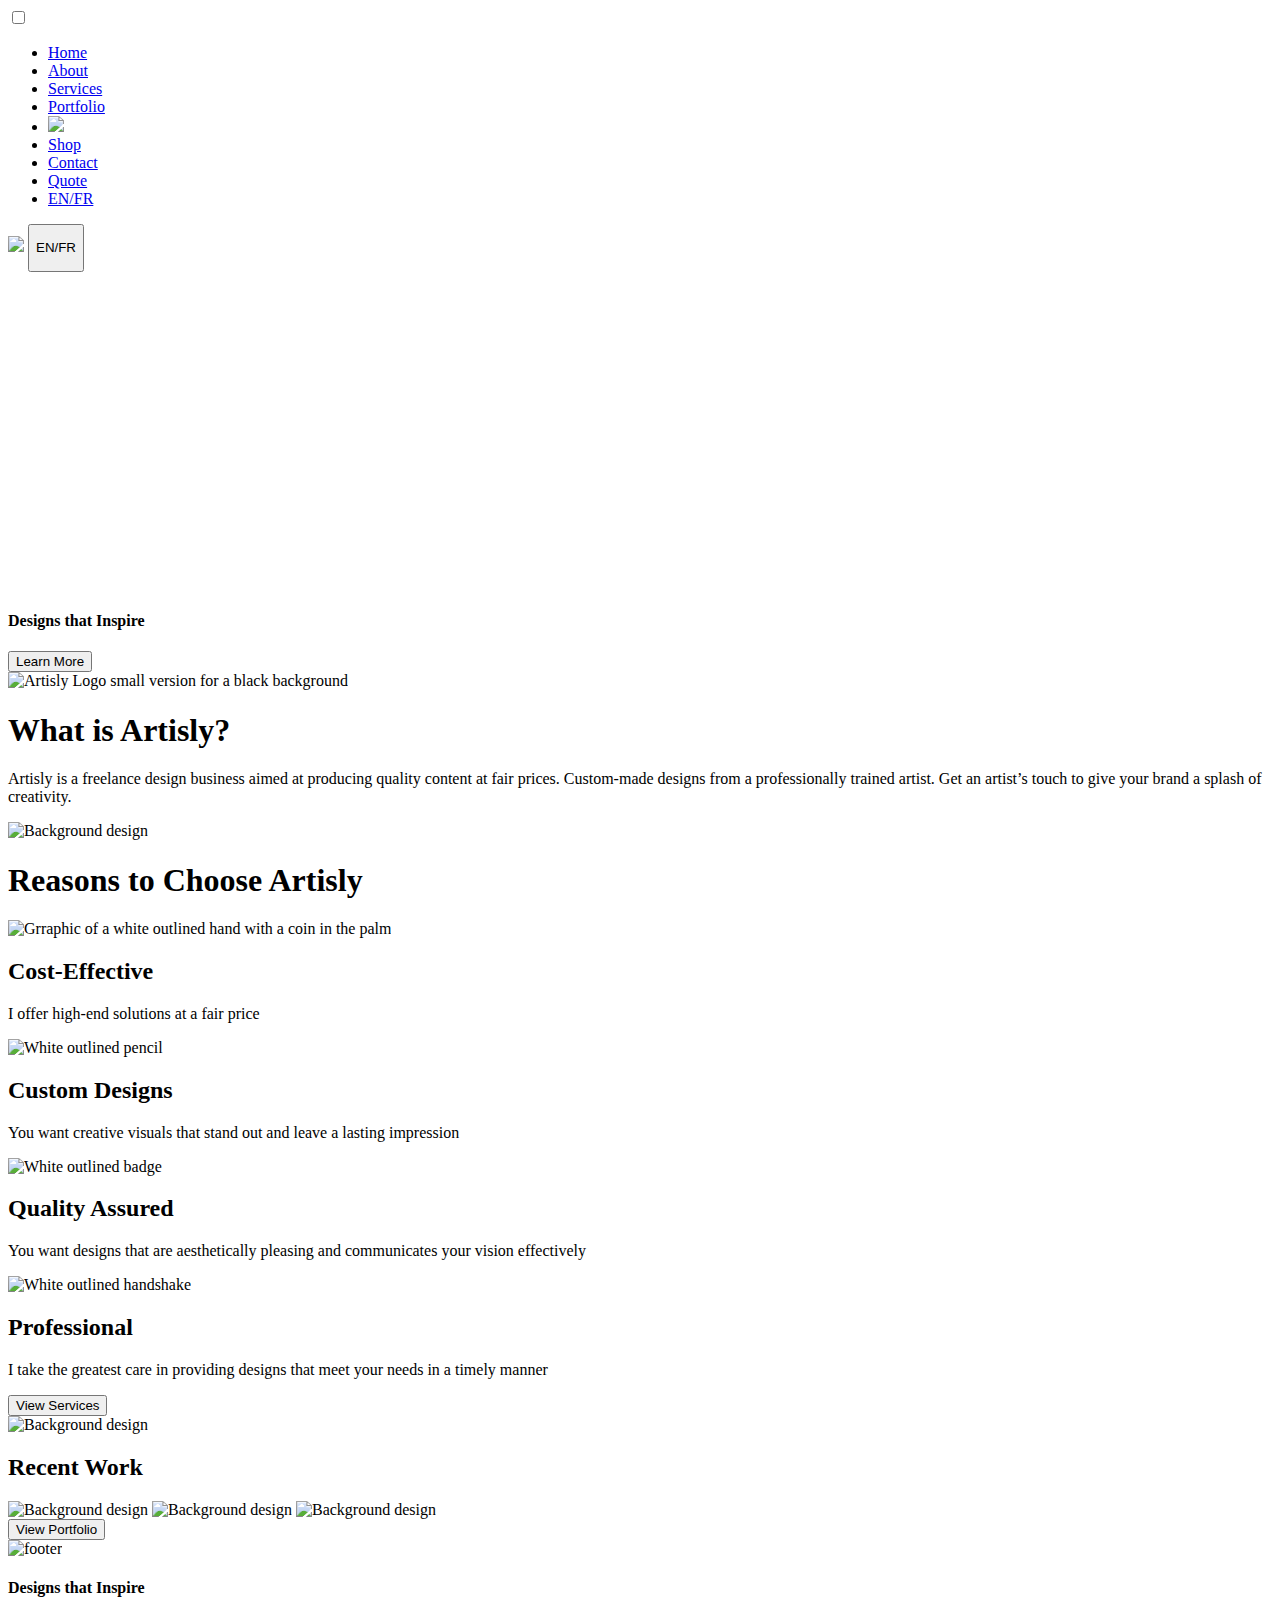
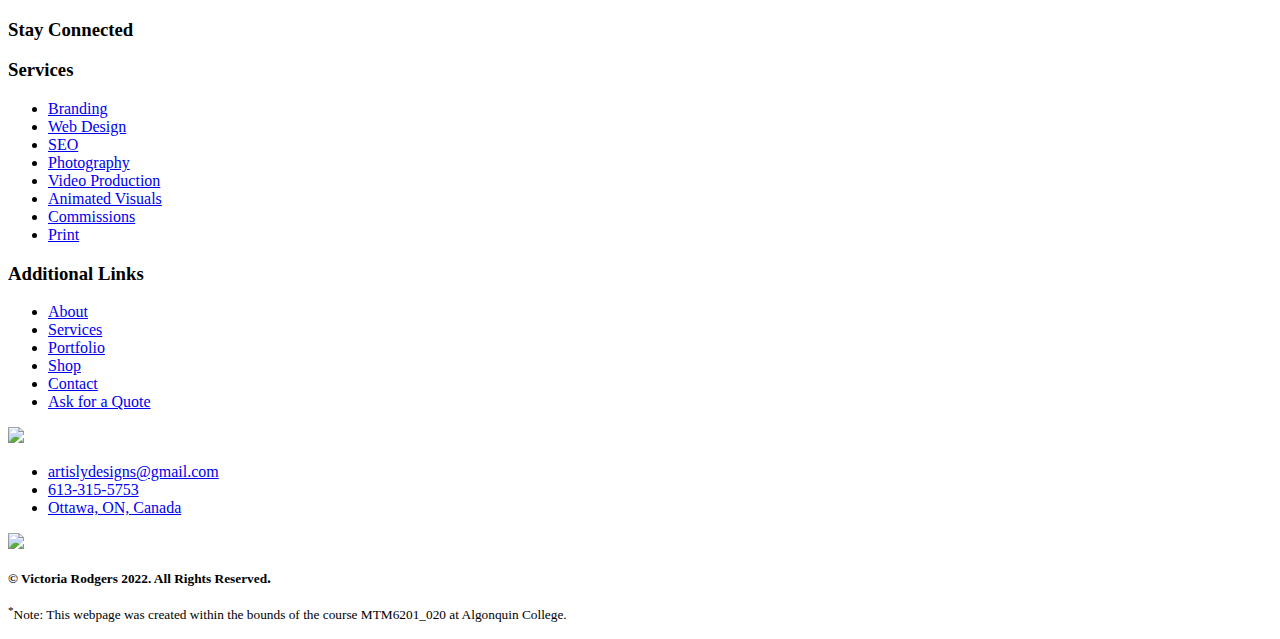
==== index.html @ 868e6d7d "Add files via upload" ====
<!DOCTYPE html>
<html lang="en">
<head>
    <!-- Required meta tags -->
    <meta charset="utf-8">
    <meta http-equiv="X-UA-Compatible" content="IE=edge">
    <meta name="viewport" content="width=device-width, initial-scale=1">
    <title>Artisly Official Website</title>
    <link rel="icon" type="image/x-icon" href="images/favicon2.png">
    <link rel="preconnect" href="https://fonts.googleapis.com">
    <link rel="preconnect" href="https://fonts.gstatic.com" crossorigin>
    <link href="https://fonts.googleapis.com/css2?family=Open+Sans:wght@500&display=swap" rel="stylesheet">
    <link rel="stylesheet" href="https://cdnjs.cloudflare.com/ajax/libs/font-awesome/4.7.0/css/font-awesome.min.css">
    <!-- add icon stylesheet file for used icons -->
    <link href="css/icons.css" rel="stylesheet">    
    <!-- add css stylesheet -->
    <link href="css/design3.css" rel="stylesheet">
    <link rel="stylesheet" href="java.js">
    <link rel="stylesheet" href="https://cdn.iconmonstr.com/1.3.0/css/iconmonstr-iconic-font.min.css">

    <link type="text/css" rel="stylesheet" href="css/magicscroll.css"/>
              <script type="text/javascript" src="css/magicscroll.js"></script>

    <title>Home Page</title>
</head>
<body>
    <div class="web_container">
    <nav class="navbar">
        <div class="navbar-container container">
            <input type="checkbox" name="" id="">
            <div class="hamburger-lines">
                <span class="line line1"></span>
                <span class="line line2"></span>
                <span class="line line3"></span>
            </div>
            <ul class="menu-items">
                <li><a href="#home">Home</a></li>
                <li><a href="#">About</a></li>
                <li><a href="#">Services</a></li>
                <li><a href="#">Portfolio</a></li>
                <li><a class="logo2" href="index.html"><img src="images/artisly-logo-02.png" width="100"></a></li>
                <li><a href="#">Shop</a></li>
                <li><a href="#">Contact</a></li>
                <li><a href="#">Quote</a></li>
                <li><a class="lan2" href="#">EN/FR</a></li>
                
            </ul>
                <a class="logo" href="index.html"><img src="images/artisly-logo.png" width="80"></a>
                <a class="cart" href="#"><i class="im im-shopping-cart"></i></a>
                <a class="share" href="#"><i class="im im-share"></i></a>
                <button class="lan"><p>EN/FR</p></button>
        </div>
    </nav>
    <div class="body_container">
<main>
  <div id="banner">
<div class="youtube">
<iframe width="560" height="315" src="https://www.youtube.com/embed/3la8qBGiviQ" title="YouTube video player" frameborder="0" allow="accelerometer; autoplay; clipboard-write; encrypted-media; gyroscope; picture-in-picture" allowfullscreen></iframe>
</div>

<div class="whitebox"></div>
<div class="motto2">
  <h4>Designs that Inspire</h4>
  <button type="submit" name="Submit" href="#">Learn More</button>
  </div>

</div>

<div class="seperator"></div>

  <div class="what-is">
<div class="small-logo">
  <img src="images/artisly-logo-small.png" alt="Artisly Logo small version for a black background" width="300">
  </div>
    <h1>What is Artisly?</h1>
<p>Artisly is a freelance design business aimed at producing quality content at fair prices. Custom-made designs from a professionally trained artist. Get an artist’s touch to give your brand a splash of creativity.</p>
</div>

<div class="home-dec">
  <img src="images/design-top.png" alt="Background design" width="1200">
  </div>

<div class="reasons">
<h1 class="home-subtitle">Reasons to Choose Artisly</h1>

<div class="cost">
<div class="home-graphics">
  <img src="images/payment.png" alt="Grraphic of a white outlined hand with a coin in the palm" width="150">
  </div>
<h2>Cost-Effective</h2>
<p>I offer high-end solutions at a fair price</p>
</div>

<div class="custom">
<div class="home-graphics">
  <img src="images/pencil.png" alt="White outlined pencil" width="150">
  </div>

<h2>Custom Designs</h2>
<p>You want creative visuals that stand out and leave a lasting impression</p>
</div>

<div class="quality">
<div class="home-graphics">
  <img src="images/badge-white.png" alt="White outlined badge" width="150">
  </div>

<h2>Quality Assured</h2>
<p>You want designs that are aesthetically pleasing and communicates your vision effectively</p>
</div>

<div class="professional">
<div class="home-graphics">
  <img src="images/team.png" alt="White outlined handshake" width="150">
  </div>

<h2>Professional</h2>
<p> I take the greatest care in providing designs that meet your needs in a timely manner</p>
</div>

<button class="home-button2" type="submit" name="Submit" href="#">View Services</button>

</div>

<div class="home-dec">
  <img src="images/design-bottom.png" alt="Background design" width="1200">


<div class="showcase">
<h2>Recent Work</h2>

<div class="display-pics">
  <div class="MagicScroll"  data-options="height: 275px;">
  <img src="images/mushrooms.jpg" alt="Background design" width="200"/>
  <img src="images/newyork.png" alt="Background design" width="200"/>
  <img src="images/seed-logo.png" alt="Background design" width="200"/>
</div>
</div>


<button type="submit" name="Submit" href="#">View Portfolio</button>




</div>
</div>

</main>

<div class="footer-img">
  <img src="images/footer2.png" alt="footer" width="1200">
</div>


<div class="footer_info">

  <div class="motto">
<h4>Designs that Inspire</h4>
</div>

<section class="connected">
  <h3>Stay Connected</h3>
<div class="sm">
  <a href="#"><i class="im im-facebook"></i></a>
  <a href="#"><i class="im im-instagram"></i></a>
  <a href="#"><i class="im im-linkedin"></i></a>
  <a href="#"><i class="im im-wordpress"></i></a>
  <a href="#"><i class="im im-shopify"></i></a>
  <a href="#"><i class="im im-behance"></i></a>
</div>
</section>

<section class="quick-serv">
<h3>Services</h3>

<ul class="web-links">
  <li><a href="#">Branding</a></li>
  <li><a href="#">Web Design</a></li>
  <li><a href="#">SEO</a></li>
  <li><a href="#">Photography</a></li>
  <li><a href="#">Video Production</a></li>
  <li><a href="#">Animated Visuals</a></li>
  <li><a href="#">Commissions</a></li>
  <li><a href="#">Print</a></li>
  </ul>
</section>

<section class="more-links">
<h3>Additional Links</h3>

<ul class="web-links">
<li><a href="#">About</a></li>
<li><a href="#">Services</a></li>
<li><a href="#">Portfolio</a></li>
<li><a href="#">Shop</a></li>
<li><a href="#">Contact</a></li>
<li><a href="#">Ask for a Quote</a></li>
</ul>
</section>

<section class="artisly-contact">
  <a class="footer-logo" href="index.html"><img src="images/artisly-logo.png" width="600"></a>

  <ul class="web-links">
    <li><a href="#"><i class="im im-mail"></i> artislydesigns@gmail.com</a></li>
    <li><a href="#"><i class="im im-phone"></i> 613-315-5753</a></li>
    <li><a href="#"><i class="im im-globe"></i> Ottawa, ON, Canada</a></li>
    </ul>
</section>

</div>

<footer>
  <div class="footer_container">
  <a class="copyright" href="index.html"><img src="images/artisly-logo.png" width="100"></a> 
  <p><strong><small>&copy; Victoria Rodgers 2022. All Rights Reserved</small>.</strong></p>
  <p><small><sup>*</sup>Note: This webpage was created within the bounds of the course MTM6201_020 at Algonquin College.</small></p>
  </div>
</footer>

</div>
    </div>
</body>

<!--.................../ JS Code for smooth scrolling /...................... -->

    <script src="https://ajax.googleapis.com/ajax/libs/jquery/3.3.1/jquery.min.js"></script>
    <script>
      $(document).ready(function () {
        // Add smooth scrolling to all links
        $("a").on("click", function (event) {
          // Make sure this.hash has a value before overriding default behavior
          if (this.hash !== "") {
            // Prevent default anchor click behavior
            event.preventDefault();
  
            // Store hash
            var hash = this.hash;
  
            // Using jQuery's animate() method to add smooth page scroll
            // The optional number (800) specifies the number of milliseconds it takes to scroll to the specified area
            $("html, body").animate(
              {
                scrollTop: $(hash).offset().top,
              },
              800,
              function () {
                // Add hash (#) to URL when done scrolling (default click behavior)
                window.location.hash = hash;
              }
            );
          } // End if
        });
      });
    </script>

</html>
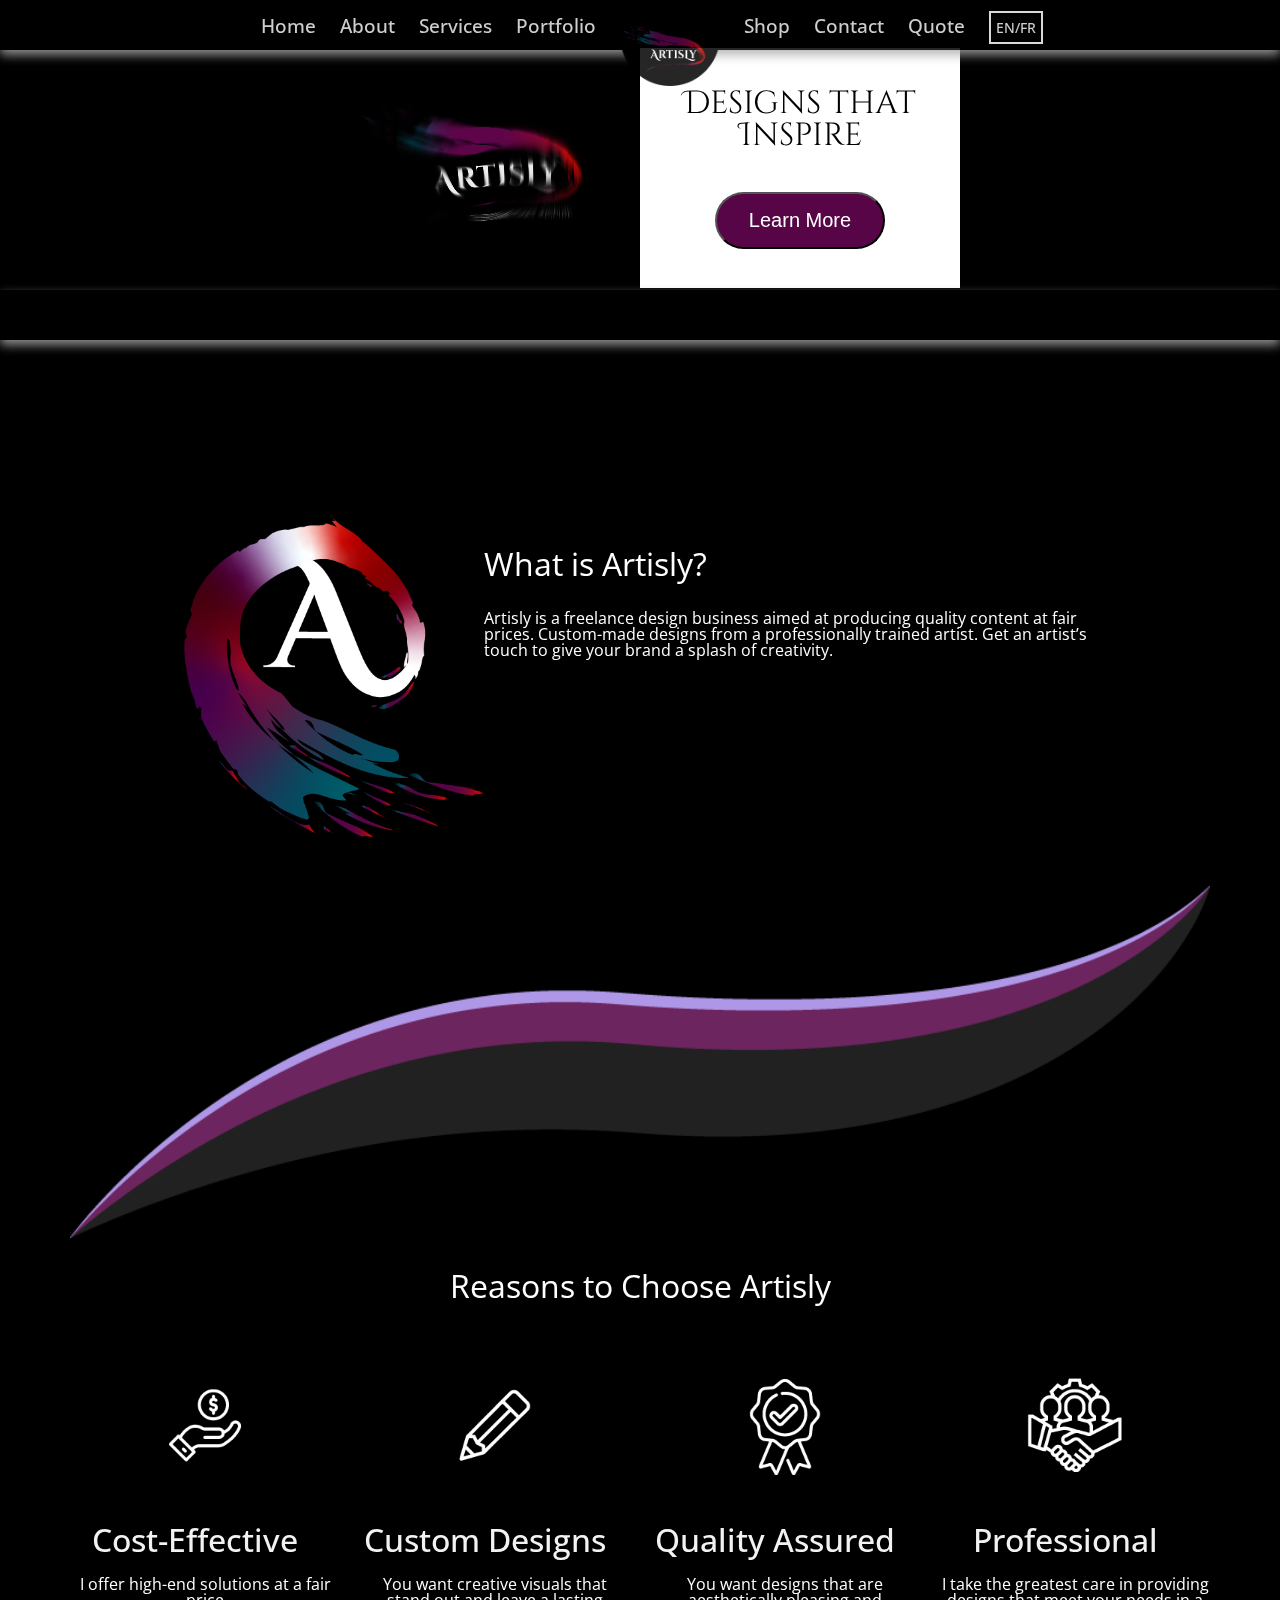
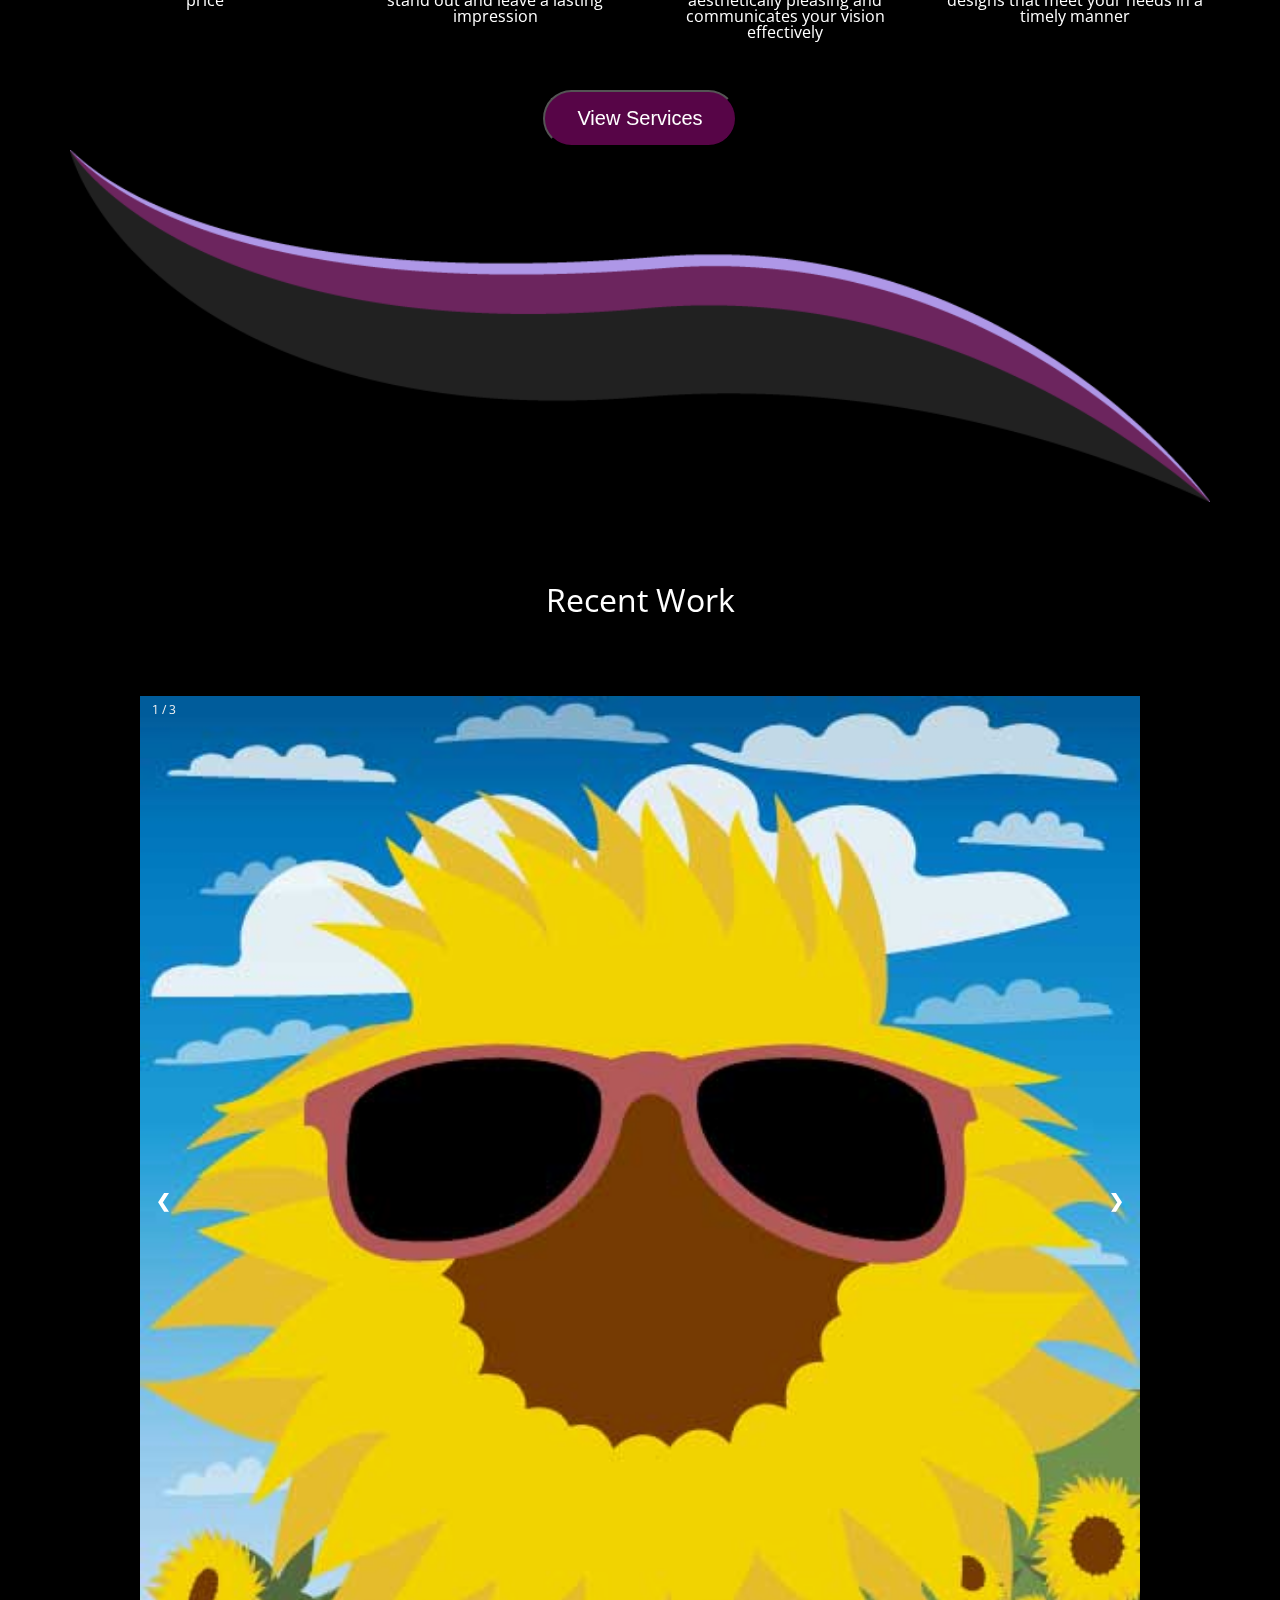
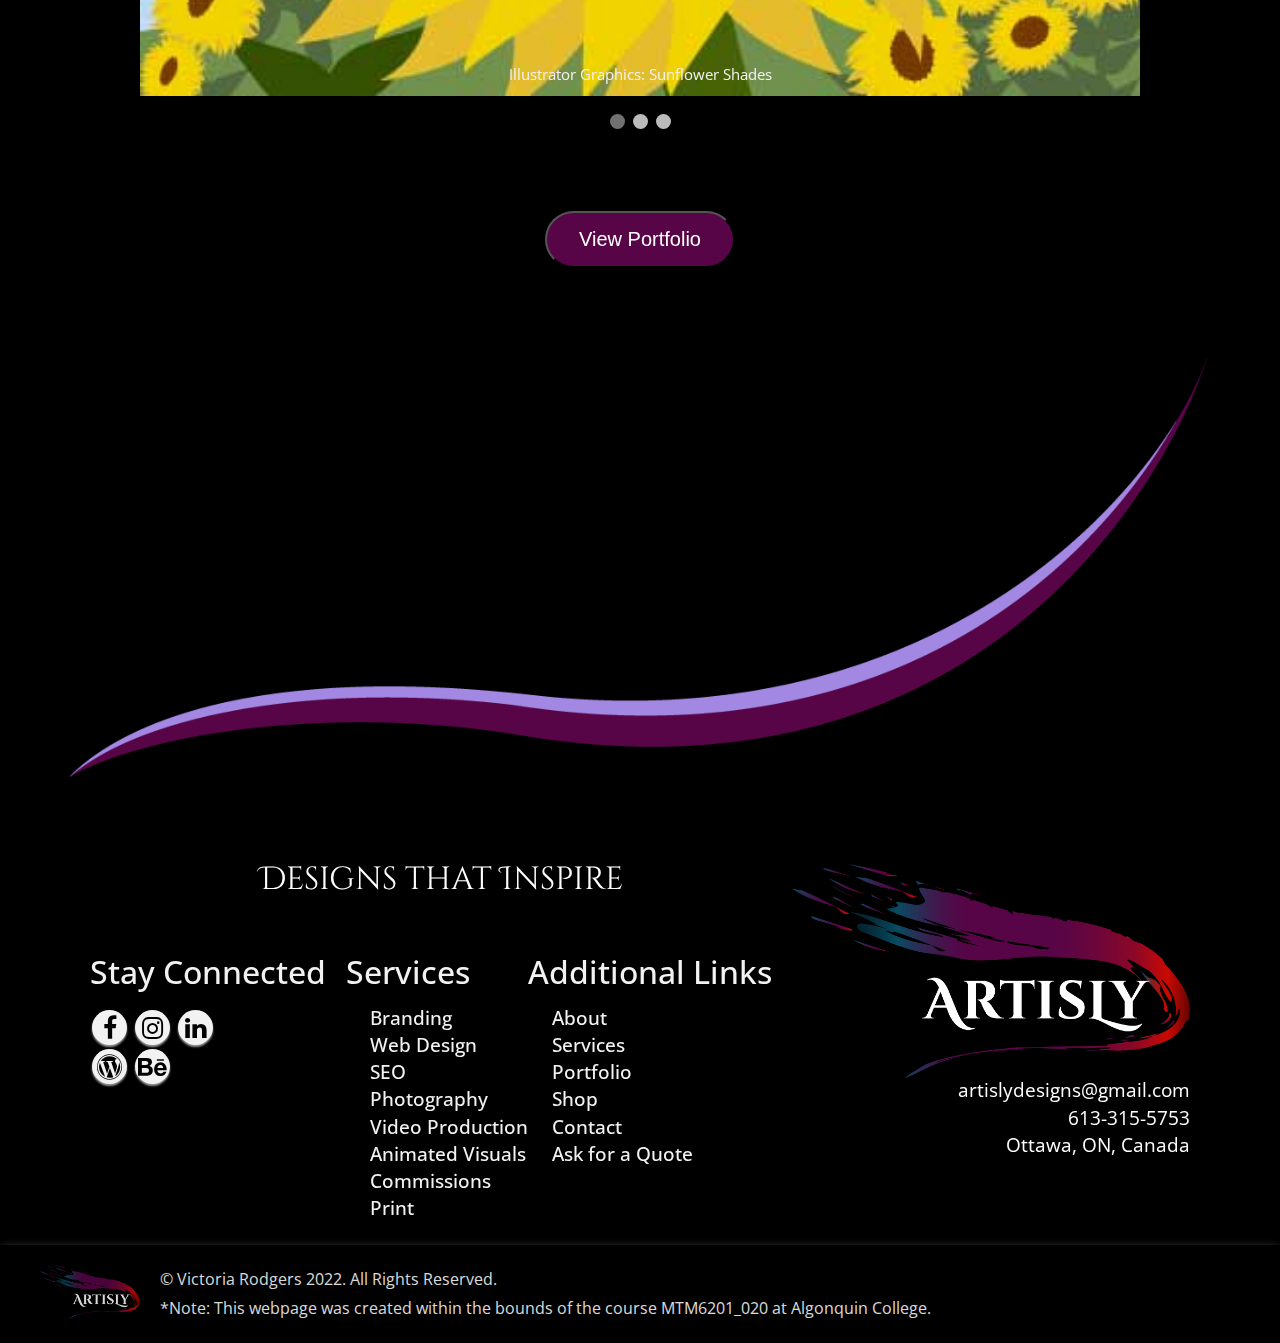
==== commit 3c19fc42: "Updating the re-made version of the Artisly site" ====
--- a/index.html
+++ b/index.html
@@ -9,12 +9,13 @@
     <link rel="icon" type="image/x-icon" href="images/favicon2.png">
     <link rel="preconnect" href="https://fonts.googleapis.com">
     <link rel="preconnect" href="https://fonts.gstatic.com" crossorigin>
-    <link href="https://fonts.googleapis.com/css2?family=Open+Sans:wght@500&display=swap" rel="stylesheet">
+    <link href="https://fonts.googleapis.com/css2?family=Cinzel+Decorative&family=Open+Sans:wght@500&display=swap" rel="stylesheet">
     <link rel="stylesheet" href="https://cdnjs.cloudflare.com/ajax/libs/font-awesome/4.7.0/css/font-awesome.min.css">
+
     <!-- add icon stylesheet file for used icons -->
     <link href="css/icons.css" rel="stylesheet">    
     <!-- add css stylesheet -->
-    <link href="css/design3.css" rel="stylesheet">
+    <link href="css/design.css" rel="stylesheet">
     <link rel="stylesheet" href="java.js">
     <link rel="stylesheet" href="https://cdn.iconmonstr.com/1.3.0/css/iconmonstr-iconic-font.min.css">
 
@@ -34,34 +35,44 @@
                 <span class="line line3"></span>
             </div>
             <ul class="menu-items">
-                <li><a href="#home">Home</a></li>
-                <li><a href="#">About</a></li>
-                <li><a href="#">Services</a></li>
-                <li><a href="#">Portfolio</a></li>
+                <li><a href="index.html">Home</a></li>
+                <li><a href="about.html">About</a></li>
+                <li><a href="services.html">Services</a></li>
+                <li><a href="portfolio.html">Portfolio</a></li>
                 <li><a class="logo2" href="index.html"><img src="images/artisly-logo-02.png" width="100"></a></li>
                 <li><a href="#">Shop</a></li>
-                <li><a href="#">Contact</a></li>
-                <li><a href="#">Quote</a></li>
+                <li><a href="contact.html">Contact</a></li>
+                <li><a href="quote.html">Quote</a></li>
                 <li><a class="lan2" href="#">EN/FR</a></li>
                 
             </ul>
                 <a class="logo" href="index.html"><img src="images/artisly-logo.png" width="80"></a>
                 <a class="cart" href="#"><i class="im im-shopping-cart"></i></a>
-                <a class="share" href="#"><i class="im im-share"></i></a>
-                <button class="lan"><p>EN/FR</p></button>
+                <a class="share" href="#social-media"><i class="im im-share"></i></a>
+              <a class="lan" href="#">EN/FR</a></li>
         </div>
     </nav>
     <div class="body_container">
-<main>
+<main id="top">
+
+  <div class="quote-mobile">
+  <button class="quote-btn" type="submit" name="Submit" href="quote.html">Quote</button>
+</div>
+
+<div class="scroll-mobile">
+  <a class="scroll-btn" href="#top"><i class="im im-arrow-up"></i></a>
+</div>
+
   <div id="banner">
-<div class="youtube">
-<iframe width="560" height="315" src="https://www.youtube.com/embed/3la8qBGiviQ" title="YouTube video player" frameborder="0" allow="accelerometer; autoplay; clipboard-write; encrypted-media; gyroscope; picture-in-picture" allowfullscreen></iframe>
-</div>
-
-<div class="whitebox"></div>
+<div class="vid">
+  <video width="320" height="240" autoplay muted loop>
+    <source src="images/artisly-logo-vid.mp4" alt="Your browser does not support this video." type="video/mp4">
+  </video>
+  </div>
+
 <div class="motto2">
   <h4>Designs that Inspire</h4>
-  <button type="submit" name="Submit" href="#">Learn More</button>
+  <button type="submit" name="Submit" href="about.html">Learn More</button>
   </div>
 
 </div>
@@ -87,7 +98,7 @@
 <div class="home-graphics">
   <img src="images/payment.png" alt="Grraphic of a white outlined hand with a coin in the palm" width="150">
   </div>
-<h2>Cost-Effective</h2>
+<h3>Cost-Effective</h3>
 <p>I offer high-end solutions at a fair price</p>
 </div>
 
@@ -96,7 +107,7 @@
   <img src="images/pencil.png" alt="White outlined pencil" width="150">
   </div>
 
-<h2>Custom Designs</h2>
+<h3>Custom Designs</h3>
 <p>You want creative visuals that stand out and leave a lasting impression</p>
 </div>
 
@@ -105,7 +116,7 @@
   <img src="images/badge-white.png" alt="White outlined badge" width="150">
   </div>
 
-<h2>Quality Assured</h2>
+<h3>Quality Assured</h3>
 <p>You want designs that are aesthetically pleasing and communicates your vision effectively</p>
 </div>
 
@@ -114,37 +125,62 @@
   <img src="images/team.png" alt="White outlined handshake" width="150">
   </div>
 
-<h2>Professional</h2>
+<h3>Professional</h3>
 <p> I take the greatest care in providing designs that meet your needs in a timely manner</p>
 </div>
 
-<button class="home-button2" type="submit" name="Submit" href="#">View Services</button>
+<div class="home-button2">
+<button type="submit" name="Submit" href="services.html">View Services</button>
+</div>
 
 </div>
 
 <div class="home-dec">
   <img src="images/design-bottom.png" alt="Background design" width="1200">
-
+</div>
+
+<h1 class="showcase">Recent Work</h1>
+
+<!-- Slideshow container -->
+<div class="slideshow-container">
+
+  <!-- Full-width images with number and caption text -->
+  <div class="mySlides fade">
+    <div class="numbertext">1 / 3</div>
+    <img src="images/sunflower-small.jpg" style="width:100%">
+    <div class="text">Illustrator Graphics: Sunflower Shades</div>
+  </div>
+
+  <div class="mySlides fade">
+    <div class="numbertext">2 / 3</div>
+    <img src="images/seed-logo.png" style="width:100%">
+    <div class="text">Illustrator Graphics: Ash tree logo</div>
+  </div>
+
+  <div class="mySlides fade">
+    <div class="numbertext">3 / 3</div>
+    <img src="images/trees.jpg" style="width:100%">
+    <div class="text">Photography: Fog at Dawn</div>
+  </div>
+
+  <!-- Next and previous buttons -->
+  <a class="prev" onclick="plusSlides(-1)">&#10094;</a>
+  <a class="next" onclick="plusSlides(1)">&#10095;</a>
+</div>
+
+<br>
+
+<!-- The dots/circles -->
+<div style="text-align:center">
+  <span class="dot" onclick="currentSlide(1)"></span>
+  <span class="dot" onclick="currentSlide(2)"></span>
+  <span class="dot" onclick="currentSlide(3)"></span>
+</div>
 
 <div class="showcase">
-<h2>Recent Work</h2>
-
-<div class="display-pics">
-  <div class="MagicScroll"  data-options="height: 275px;">
-  <img src="images/mushrooms.jpg" alt="Background design" width="200"/>
-  <img src="images/newyork.png" alt="Background design" width="200"/>
-  <img src="images/seed-logo.png" alt="Background design" width="200"/>
-</div>
-</div>
-
-
-<button type="submit" name="Submit" href="#">View Portfolio</button>
-
-
-
-
-</div>
-</div>
+<button type="submit" name="Submit" href="portfolio.html">View Portfolio</button>
+</div>
+
 
 </main>
 
@@ -159,15 +195,20 @@
 <h4>Designs that Inspire</h4>
 </div>
 
-<section class="connected">
+<section class="connected" id="social-media">
   <h3>Stay Connected</h3>
 <div class="sm">
-  <a href="#"><i class="im im-facebook"></i></a>
-  <a href="#"><i class="im im-instagram"></i></a>
-  <a href="#"><i class="im im-linkedin"></i></a>
-  <a href="#"><i class="im im-wordpress"></i></a>
-  <a href="#"><i class="im im-shopify"></i></a>
-  <a href="#"><i class="im im-behance"></i></a>
+
+  <div class="line1">
+  <a href="#" class="fa fa-facebook"></a>
+  <a href="#" class="fa fa-instagram"></a>
+  <a href="#" class="fa fa-linkedin"></a>
+</div>
+
+  <div class="line2">
+  <a href="#" class="fa fa-wordpress"></a>
+  <a href="#" class="fa fa-behance"></a>
+</div>
 </div>
 </section>
 
@@ -175,14 +216,14 @@
 <h3>Services</h3>
 
 <ul class="web-links">
-  <li><a href="#">Branding</a></li>
-  <li><a href="#">Web Design</a></li>
-  <li><a href="#">SEO</a></li>
-  <li><a href="#">Photography</a></li>
-  <li><a href="#">Video Production</a></li>
-  <li><a href="#">Animated Visuals</a></li>
-  <li><a href="#">Commissions</a></li>
-  <li><a href="#">Print</a></li>
+  <li><a href="services.html">Branding</a></li>
+  <li><a href="services.html">Web Design</a></li>
+  <li><a href="services.html">SEO</a></li>
+  <li><a href="services.html">Photography</a></li>
+  <li><a href="services.html">Video Production</a></li>
+  <li><a href="services.html">Animated Visuals</a></li>
+  <li><a href="services.html">Commissions</a></li>
+  <li><a href="services.html">Print</a></li>
   </ul>
 </section>
 
@@ -190,12 +231,12 @@
 <h3>Additional Links</h3>
 
 <ul class="web-links">
-<li><a href="#">About</a></li>
-<li><a href="#">Services</a></li>
-<li><a href="#">Portfolio</a></li>
+<li><a href="about.html">About</a></li>
+<li><a href="services.html">Services</a></li>
+<li><a href="portfolio.html">Portfolio</a></li>
 <li><a href="#">Shop</a></li>
-<li><a href="#">Contact</a></li>
-<li><a href="#">Ask for a Quote</a></li>
+<li><a href="contact.html">Contact</a></li>
+<li><a href="quote.html">Ask for a Quote</a></li>
 </ul>
 </section>
 
@@ -203,9 +244,11 @@
   <a class="footer-logo" href="index.html"><img src="images/artisly-logo.png" width="600"></a>
 
   <ul class="web-links">
-    <li><a href="#"><i class="im im-mail"></i> artislydesigns@gmail.com</a></li>
-    <li><a href="#"><i class="im im-phone"></i> 613-315-5753</a></li>
-    <li><a href="#"><i class="im im-globe"></i> Ottawa, ON, Canada</a></li>
+    <address>
+    <li><i class="im im-mail"></i> artislydesigns@gmail.com</li>
+    <li><i class="im im-phone"></i> 613-315-5753</li>
+    <li><i class="im im-globe"></i> Ottawa, ON, Canada</li>
+    </address>
     </ul>
 </section>
 
@@ -253,6 +296,36 @@
           } // End if
         });
       });
-    </script>
+
+let slideIndex = 1;
+showSlides(slideIndex);
+
+// Next/previous controls
+function plusSlides(n) {
+  showSlides(slideIndex += n);
+}
+
+// Thumbnail image controls
+function currentSlide(n) {
+  showSlides(slideIndex = n);
+}
+
+function showSlides(n) {
+  let i;
+  let slides = document.getElementsByClassName("mySlides");
+  let dots = document.getElementsByClassName("dot");
+  if (n > slides.length) {slideIndex = 1}
+  if (n < 1) {slideIndex = slides.length}
+  for (i = 0; i < slides.length; i++) {
+    slides[i].style.display = "none";
+  }
+  for (i = 0; i < dots.length; i++) {
+    dots[i].className = dots[i].className.replace(" active", "");
+  }
+  slides[slideIndex-1].style.display = "block";
+  dots[slideIndex-1].className += " active";
+}
+    </script> 
 
 </html>
+<!-- End of code-->   --- a/css/icons.css
+++ b/css/icons.css
@@ -0,0 +1,102 @@
+/* ICONS
+---------------------------------------------------- */
+
+@font-face {
+	font-family: "fico";
+	src: url("../fonts/fico.eot");
+	src: url("../fonts/fico.eot?#iefix") format("embedded-opentype"),
+ 	     url("../fonts/fico.woff") format("woff"),
+	     url("../fonts/fico.ttf") format("truetype"),
+	     url("../fonts/fico.svg#fico") format("svg");
+	}
+
+.icon {
+	display: inline-block;
+	}
+	.icon:before {
+		font-family: fico;
+		font-weight: normal !important;
+		font-style: normal !important;
+		text-transform: none !important;
+		vertical-align: baseline;
+		-webkit-font-smoothing: antialiased;
+		}
+
+.icon-add:before { content: "\f100"; }
+.icon-add-alt:before { content: "\f101"; }
+.icon-attachment:before { content: "\f105"; }
+.icon-bell:before { content: "\f102"; }
+.icon-bookmark:before { content: "\f106"; }
+.icon-bubble:before { content: "\f107"; }
+.icon-calendar:before { content: "\f135"; }
+.icon-camera:before { content: "\f10d"; }
+.icon-cart:before { content: "\f108"; }
+.icon-chart:before { content: "\f109"; }
+.icon-check:before { content: "\f10e"; }
+.icon-clock:before { content: "\f10f"; }
+.icon-cloud:before { content: "\f110"; }
+.icon-creditcard:before { content: "\f136"; }
+.icon-cross:before { content: "\f111"; }
+.icon-cross-alt:before { content: "\f112"; }
+.icon-crosshair:before { content: "\f137"; }
+.icon-delete:before { content: "\f113"; }
+.icon-delete-alt:before { content: "\f114"; }
+.icon-denied:before { content: "\f115"; }
+.icon-document:before { content: "\f138"; }
+.icon-down:before { content: "\f10a"; }
+.icon-edit:before { content: "\f116"; }
+.icon-error:before { content: "\f117"; }
+.icon-exit:before { content: "\f139"; }
+.icon-eye:before { content: "\f118"; }
+.icon-facebook:before { content: "\f13a"; }
+.icon-filter:before { content: "\f119"; }
+.icon-flag:before { content: "\f11a"; }
+.icon-folder:before { content: "\f13b"; }
+.icon-fullscreen:before { content: "\f11b"; }
+.icon-gear:before { content: "\f11c"; }
+.icon-gift:before { content: "\f13c"; }
+.icon-globe:before { content: "\f13d"; }
+.icon-grid:before { content: "\f11d"; }
+.icon-group:before { content: "\f13e"; }
+.icon-heart:before { content: "\f11e"; }
+.icon-help:before { content: "\f11f"; }
+.icon-home:before { content: "\f120"; }
+.icon-info:before { content: "\f121"; }
+.icon-join:before { content: "\f13f"; }
+.icon-left:before { content: "\f103"; }
+.icon-list:before { content: "\f122"; }
+.icon-location:before { content: "\f123"; }
+.icon-lock:before { content: "\f124"; }
+.icon-mail:before { content: "\f125"; }
+.icon-move:before { content: "\f126"; }
+.icon-music:before { content: "\f127"; }
+.icon-navigation:before { content: "\f140"; }
+.icon-phone:before { content: "\f141"; }
+.icon-play:before { content: "\f128"; }
+.icon-power:before { content: "\f129"; }
+.icon-print:before { content: "\f142"; }
+.icon-refresh:before { content: "\f12a"; }
+.icon-reply:before { content: "\f10b"; }
+.icon-right:before { content: "\f104"; }
+.icon-rss:before { content: "\f12b"; }
+.icon-screen:before { content: "\f143"; }
+.icon-share:before { content: "\f12c"; }
+.icon-share-alt:before { content: "\f144"; }
+.icon-sliders:before { content: "\f12d"; }
+.icon-smartphone:before { content: "\f145"; }
+.icon-speaker:before { content: "\f146"; }
+.icon-split:before { content: "\f147"; }
+.icon-star:before { content: "\f12e"; }
+.icon-tag:before { content: "\f12f"; }
+.icon-thumbs-down:before { content: "\f148"; }
+.icon-thumbs-up:before { content: "\f149"; }
+.icon-trash:before { content: "\f130"; }
+.icon-twitter:before { content: "\f14a"; }
+.icon-unlock:before { content: "\f14b"; }
+.icon-up:before { content: "\f10c"; }
+.icon-user:before { content: "\f131"; }
+.icon-video:before { content: "\f132"; }
+.icon-video-alt:before { content: "\f14c"; }
+.icon-warning:before { content: "\f133"; }
+.icon-wrench:before { content: "\f14d"; }
+.icon-zoom:before { content: "\f134"; }--- a/css/design.css
+++ b/css/design.css
@@ -0,0 +1,1174 @@
+/* http://meyerweb.com/eric/tools/css/reset/ 
+   v2.0 | 20110126
+   License: none (public domain)
+*/
+html, body, div, span, applet, object, iframe,
+h1, h2, h3, h4, h5, h6, p, blockquote, pre,
+a, abbr, acronym, address, big, cite, code,
+del, dfn, em, img, ins, kbd, q, s, samp,
+small, strike, strong, sub, sup, tt, var,
+b, u, i, center,
+dl, dt, dd, ol, ul, li,
+fieldset, form, label, legend,
+table, caption, tbody, tfoot, thead, tr, th, td,
+article, aside, canvas, details, embed, 
+figure, figcaption, footer, header, hgroup, 
+menu, nav, output, ruby, section, summary,
+time, mark, audio, video {
+	margin: 0;
+	padding: 0;
+	border: 0;
+	font-size: 100%;
+	font: inherit;
+	vertical-align: baseline;
+}
+/* HTML5 display-role reset for older browsers */
+article, aside, details, figcaption, figure, 
+footer, header, hgroup, menu, nav, section {
+	display: block;
+}
+body {
+	line-height: 1;
+}
+ol, ul {
+	list-style: none;
+}
+blockquote, q {
+	quotes: none;
+}
+blockquote:before, blockquote:after,
+q:before, q:after {
+	content: '';
+	content: none;
+}
+table {
+	border-collapse: collapse;
+	border-spacing: 0;
+}
+/*___________________________________________________________________________________________
+                                    Start of Website
+_____________________________________________________________________________________________*/
+*,
+*::after,
+*::before {
+  box-sizing: border-box;
+  padding: 0;
+  margin: 0;
+}
+
+html {
+  font-size: 16px;
+  background-color: rgb(0, 0, 0);
+  color: #fff;
+}
+
+.body_container {
+    max-width: 1180px;
+    min-width: 375px; 
+    margin: auto;
+    padding: 0 20px;
+}
+
+body {
+  
+    font-family: 'Open Sans', sans-serif;
+}
+
+.navbar {
+  box-shadow: 0px 5px 10px 0px #aaa;
+  position: fixed;
+  width: 100%;
+  background: #000;
+  color: #fff;
+  opacity: 0.85;
+  height: 50px;
+  z-index: 12;
+  top: 0;
+}
+
+.menu-items a {
+  text-decoration: none;
+  color: #f2f2f2;
+  font-weight: 500;
+  transition: color 0.3s ease-in-out;
+}
+
+.menu-items li {
+  list-style: none;
+  margin-left: 1.5rem;
+  margin-bottom: 0.5rem;
+  font-size: 1.2rem;
+}
+
+.menu-items a:hover {
+color: #f7931e;
+transition: color 0.3s ease-in-out;
+}
+
+.footer_info{
+  width: 100%;
+  z-index: 1;
+  display: grid;
+  justify-content:space-between;
+  padding: 20px;
+}
+
+.footer-img{
+z-index: -3;
+max-width: 1200px
+}
+
+h4{
+  font-size: 2rem;
+  padding-bottom: 40px;
+  font-family: 'Cinzel Decorative', cursive;
+}
+
+h1{
+  padding: 30px;
+  font-size: 2rem;
+}
+
+h3{
+  color: #f2f2f2;
+  font-weight: 500;
+  font-size: 2rem;
+  padding: 20px 20px 20px 0px;
+}
+
+h2{
+  font-size: 3rem;
+  font-weight: bold;
+  text-align: center;
+}
+
+h5{
+  font-size: 1.2rem;
+  border-bottom: 2px solid #f2f2f2;
+  margin-bottom: 20px;
+}
+
+.web-links a {
+  text-decoration: none;
+  color: #f2f2f2;
+  font-weight: 500;
+  transition: color 0.3s ease-in-out;
+}
+
+.web-links li {
+  list-style: none;
+  margin-left: 1.5rem;
+  margin-bottom: 0.5rem;
+  font-size: 1.2rem;
+}
+
+.web-links a:hover {
+color: #f7931e;
+transition: color 0.3s ease-in-out;
+}
+
+footer{
+  position: absolute;
+  box-shadow: 0px 5px 10px 0px #aaa;
+  width: 100%;
+  background: #000;
+  color: #fff;
+  opacity: 0.85;
+  z-index: -1;
+  left: 0;
+}
+
+.footer_container{
+  max-width: 1200px;
+  margin: auto;
+  padding: 20px 0;
+  line-height: 1.8rem;
+}
+
+.fa {
+  position: relative;
+  cursor: pointer;
+  width: 35px;
+  height: 35px;
+  box-shadow: 0 2px 2px #999;
+  padding: 0px;
+  text-decoration: none;
+  text-align: center;
+  color: #fff;
+  font-size: 25px;
+  font-weight: normal;
+  line-height: 1.5em;
+  border-radius: 50%;
+  margin: 2px;
+  background-color: #f2f2f2;
+  color: #000;
+}
+.fa:hover {
+  background-color: #f7931e;
+  color: #fff;
+}
+
+.copyright{
+  float: left;
+  padding-right: 20px;
+}
+
+button {
+  cursor: pointer;
+  background-color: #570547; 
+  border-radius: 30px;
+  color: white;
+  padding: 15px 32px;
+  text-align: center;
+  text-decoration: none;
+  display: inline-block;
+  font-size: 20px;
+}
+
+button:hover {
+  color: #000;
+animation-name: lightup;
+animation-duration: 3s;
+animation-timing-function: ease-in-out;
+animation-iteration-count: infinite;
+animation-direction: alternate;
+
+}
+
+@keyframes lightup{
+  0% {background: #A288E3}
+  50% {background: #F7931E}
+  100% {background: #204627; color: #fff;}
+}
+
+/*___________________________________________________________________________________________
+                                    Navbar Code inspired from @alvarotrigo 
+                                    https://codepen.io/alvarotrigo/pen/XWejzjR 
+_____________________________________________________________________________________________*/
+/*___________________________________________________________________________________________
+                                    Mobile First
+_____________________________________________________________________________________________*/
+
+@media (max-width: 768px) {
+
+  .navbar-container input[type="checkbox"],
+  .navbar-container .hamburger-lines {
+    display: block;
+  }
+
+  .navbar-container {
+    display: block;
+    position: relative;
+    height: 64px;
+  }
+
+  .navbar-container input[type="checkbox"] {
+    position: absolute;
+    display: block;
+    height: 32px;
+    width: 30px;
+    top: 20px;
+    left: 20px;
+    z-index: 5;
+    opacity: 0;
+  }
+
+  .navbar-container .hamburger-lines {
+    display: block;
+    height: 23px;
+    width: 35px;
+    position: absolute;
+    top: 17px;
+    left: 20px;
+    z-index: 2;
+    display: flex;
+    flex-direction: column;
+    justify-content: space-between;
+  }
+
+  .navbar-container .hamburger-lines .line {
+    display: block;
+    height: 4px;
+    width: 100%;
+    border-radius: 10px;
+    background: #f2f2f2;
+  }
+
+  .navbar-container .hamburger-lines .line1 {
+    transform-origin: 0% 0%;
+    transition: transform 0.4s ease-in-out;
+  }
+
+  .navbar-container .hamburger-lines .line2 {
+    transition: transform 0.2s ease-in-out;
+  }
+
+  .navbar-container .hamburger-lines .line3 {
+    transform-origin: 0% 100%;
+    transition: transform 0.4s ease-in-out;
+  }
+
+  .navbar .menu-items {
+    padding-top: 100px;
+    background: #000;
+    height: 100vh;
+    max-width: 300px;
+    transform: translate(-150%);
+    display: flex;
+    flex-direction: column;
+    margin-left: -40px;
+    padding-left: 50px;
+    transition: transform 0.5s ease-in-out;
+    box-shadow: 5px 0px 10px 0px #aaa;
+  }
+
+  .navbar .menu-items li {
+    margin-bottom: 1.5rem;
+    font-size: 1.3rem;
+    font-weight: 500;
+  }
+
+  .logo2{
+    display: none;
+  }
+  .lan2{
+    display: none;
+  }
+  
+  .logo {
+    display: block;
+    position: absolute;
+    top: 06px;
+    right: 45%;
+  }
+
+  .cart{
+    color: white;
+    display: inline;
+    position: absolute;
+    top: 25%;
+    right: 25%;
+}
+
+.share{
+    color: white;
+    display: inline;
+    position: absolute;
+    top: 25%;
+    left: 25%;
+}
+.lan{
+    display: inline;
+    position: absolute;
+    top: 25%;
+    right: 1.2%;
+    background-color: #000;
+    color: #f2f2f2;
+    border: 1px solid white;
+    padding: 5px;
+    border: 2px solid #fff;
+    font-size: 14px;
+}
+
+  .navbar-container input[type="checkbox"]:checked ~ .menu-items {
+    transform: translateX(0);
+  }
+
+  .navbar-container input[type="checkbox"]:checked ~ .hamburger-lines .line1 {
+    transform: rotate(35deg);
+  }
+
+  .navbar-container input[type="checkbox"]:checked ~ .hamburger-lines .line2 {
+    transform: scaleY(0);
+  }
+
+  .navbar-container input[type="checkbox"]:checked ~ .hamburger-lines .line3 {
+    transform: rotate(-35deg);
+  }
+
+  h4{
+    display: none;
+  }
+
+  h3{
+    border-top: 2px solid #fff;
+    padding: 20px;
+    font-size: 1.8rem;
+  }
+
+.footer-img{
+  display: none;
+}
+.web-links li{
+  padding: 10px;
+}
+
+.footer_info{
+    background-color: #000;
+    text-align: center;
+    justify-items: center;
+    border-top: 2px solid #fff;
+
+    grid-template-columns: auto;
+    grid-template-rows: auto auto auto auto;
+  }
+  .motto{
+    display: none;
+  }
+  .connected{
+    grid-column: 1;
+    grid-row: 4;
+  }
+  .quick-serv{
+    grid-column: 1;
+    grid-row: 2;
+  }
+  .more-links{
+    grid-column: 1;
+    grid-row: 3;
+  }
+  .artisly-contact{
+    grid-column: 1;
+    grid-row: 1;
+  }
+
+footer{
+  background-color: #222;
+}
+.footer-logo img{
+  width: 100%;
+}
+}
+
+@media (max-width: 500px) {
+  html {
+    font-size: 65%;
+  }
+
+  .navbar .menu-items li{
+      font-size: 1.6rem;
+  }
+
+  .logo {
+    position: absolute;
+    right: 40%;
+  }
+
+  .navbar .menu-items li {
+    margin-bottom: 2.5rem;
+    font-size: 1.8rem;
+    font-weight: 500;
+  }
+}
+
+/*___________________________________________________________________________________________
+                                    Desktop
+_____________________________________________________________________________________________*/
+
+@media screen and (min-width:769px) {
+
+.navbar input[type="checkbox"],
+.navbar .hamburger-lines {
+  display: none;
+}
+
+.navbar-container {
+  display: flex;
+  justify-content: space-between;
+  height: 115px;
+  align-items: center;
+  justify-content: center;
+}
+
+.menu-items {
+  order: 2;
+  display: flex;
+}
+
+.logo{
+  display: none;
+}
+.cart{
+    display: none;
+}
+.share{
+    display: none;
+}
+.lan{
+    display: none;
+}
+.logo2 {
+  font-size: 2.3rem;
+  margin-bottom: 0.5rem;
+}
+.lan2{
+  padding: 5px;
+  border: 2px solid #fff;
+  font-size: 14px;
+}
+
+.footer_info{
+  grid-template-columns: auto auto auto 1fr;
+  grid-template-rows: 50 1fr;
+}
+.motto{
+  grid-column: 1 / span 3;
+  grid-row: 1;
+  text-align: center;
+}
+.connected{
+  grid-column: 1;
+  grid-row: 2;
+}
+.quick-serv{
+  grid-column: 2;
+  grid-row: 2;
+}
+.more-links{
+  grid-column: 3;
+  grid-row: 2;
+}
+.artisly-contact{
+  grid-column: 4;
+  grid-row: 1 / span 2;
+  text-align: right;
+}
+.footer-logo img{
+  width: 100%;
+}
+.footer-img img{
+  width: 100%;
+}
+
+.sm{
+  display: flex;
+  flex-direction: column;
+  justify-content: center;
+}
+.quote-mobile{
+  display: none;
+}
+.scroll-mobile{
+  display: none;
+}
+}
+
+
+@media screen and (min-width:375px) and (max-width:1050px){
+
+  .quote-mobile{
+    position: fixed;
+    bottom: 0;
+    z-index: 6;
+  }
+  .quote-btn{
+    background-color: red;
+  }
+
+  .scroll-mobile{
+    position: fixed;
+    bottom: 0;
+    right: 0;
+    z-index: 6;
+}
+.scroll-btn {
+  cursor: pointer;
+  width: 50px;
+  height: 50px;
+  box-shadow: 0 2px 2px #999;
+  padding: 15px 20px;
+  text-decoration: none;
+  text-align: center;
+  color: #fff;
+  font-size: 25px;
+  font-weight: normal;
+  line-height: 1.5em;
+  border-radius: 50%;
+  margin: 2px;
+  background-color: #f2f2f2;
+  color: #000;
+}
+.scroll-btn:hover {
+  background-color: #f7931e;
+  color: #fff;
+}
+}
+
+/*___________________________________________________________________________________________
+                                    Home Styling
+_____________________________________________________________________________________________*/
+#banner {
+  padding: 3rem 0 0 0;
+  width: 100%;
+  display: flex;
+  justify-content: center;
+}
+
+.seperator{
+  position: absolute;
+  box-shadow: 0px 5px 10px 0px #aaa;
+  width: 100%;
+  height: 50px;
+  background: #000;
+  color: #fff;
+  opacity: 0.85;
+  left: 0;
+}
+
+.what-is{
+  margin: 20% 10%;
+}
+
+.reasons{
+  display: grid;
+  justify-items: center;
+  text-align: center;
+  gap: 20px;
+}
+
+.home-button2{
+  width: fit-content;
+  height: 60px;
+}
+
+.home-dec img{
+  width: 100%;
+  height: 100%;
+  z-index: -1;
+}
+
+.display-pics{
+  display: flex;
+  width: 25%;
+  justify-items: center;
+  gap: 30px;
+}
+
+.showcase{
+  text-align: center;
+  padding: 80px 0;
+}
+
+/* Slideshow container */
+.slideshow-container {
+  max-width: 1000px;
+  position: relative;
+  margin: auto;
+}
+
+/* Hide the images by default */
+.mySlides {
+  display: none;
+}
+
+/* Next & previous buttons */
+.prev, .next {
+  cursor: pointer;
+  position: absolute;
+  top: 50%;
+  width: auto;
+  margin-top: -22px;
+  padding: 16px;
+  color: white;
+  font-weight: bold;
+  font-size: 18px;
+  transition: 0.6s ease;
+  border-radius: 0 3px 3px 0;
+  user-select: none;
+}
+
+/* Position the "next button" to the right */
+.next {
+  right: 0;
+  border-radius: 3px 0 0 3px;
+}
+
+/* On hover, add a black background color with a little bit see-through */
+.prev:hover, .next:hover {
+  background-color: rgba(0,0,0,0.8);
+}
+
+/* Caption text */
+.text {
+  color: #f2f2f2;
+  font-size: 15px;
+  padding: 8px 12px;
+  position: absolute;
+  bottom: 8px;
+  width: 100%;
+  text-align: center;
+}
+
+/* Number text (1/3 etc) */
+.numbertext {
+  color: #f2f2f2;
+  font-size: 12px;
+  padding: 8px 12px;
+  position: absolute;
+  top: 0;
+}
+
+/* The dots/bullets/indicators */
+.dot {
+  cursor: pointer;
+  height: 15px;
+  width: 15px;
+  margin: 0 2px;
+  background-color: #bbb;
+  border-radius: 50%;
+  display: inline-block;
+  transition: background-color 0.6s ease;
+}
+
+.active, .dot:hover {
+  background-color: #717171;
+}
+
+/* Fading animation */
+.fade {
+  animation-name: fade;
+  animation-duration: 1.5s;
+}
+
+@keyframes fade {
+  from {opacity: .4}
+  to {opacity: 1}
+}
+
+/*--------------------------------- Mobile First --------------------------------------------*/
+@media (max-width: 768px) {
+  .home-dec{
+    display: none;
+  }
+
+  .display-pics{
+    flex-direction: column;
+  }
+
+  .what-is{
+    text-align: center;
+  }
+  .small-logo{
+    order: 2;
+    padding: 40px 0;
+  }
+
+  .home-button2{
+    padding: 60px 0;
+  }
+
+  .motto2{
+    display: none;
+}
+}
+/*--------------------------------- Desktop -------------------------------------------------*/
+@media screen and (min-width:769px) {
+
+.small-logo{
+  float: left;
+}
+
+.motto2{
+  text-align: center;
+  color: #000;
+  background-color: #fff;
+  width: 320px;
+  height: 240px;
+  padding: 40px;
+}
+
+  .reasons{
+    grid-template-columns: 1fr 1fr 1fr 1fr;
+    grid-template-rows: auto auto auto;
+  }
+.cost{
+  grid-column: 1;
+  grid-row: 2;
+}
+.custom{
+  grid-column: 2;
+  grid-row: 2;
+}
+.quality{
+  grid-column: 3;
+  grid-row: 2;
+}
+.professional{
+  grid-column: 4;
+  grid-row: 2;
+}
+.home-button2{
+  grid-column: 1 /span 4;
+  grid-row: 3;
+  margin-top: 30px;
+}
+.home-subtitle{
+  grid-column: 1 /span 4;
+  grid-row: 1;
+}
+}
+/*___________________________________________________________________________________________
+                                    About Styling
+_____________________________________________________________________________________________*/
+
+.about-btn{
+padding: 20px 0;
+}
+
+.intro{
+  margin-top: 10%;
+}
+.profile-pic{
+  float: left;
+  padding: 0 20px;
+}
+
+.skills{
+  display: grid;
+  text-align: center;
+  grid-template-columns: 1fr 1fr 1fr;
+  grid-template-rows: auto auto;
+}
+
+.seperator2{
+    padding: 40px;
+    text-align: center;
+    background: #fff;
+    color: black;
+    width: 100%;
+    margin: 20px 0;
+    font-size: 2.5rem;
+    position: absolute;
+    left: 0;
+}
+
+
+/*--------------------------------- Mobile First --------------------------------------------*/
+@media (max-width: 768px) {
+  .intro{
+    margin-top: 20%;
+  }
+  .profile-pic{
+    display: none;
+  }
+  .bio{
+    display: flex;
+    flex-direction: column;
+    align-items: center;
+    justify-content: center;
+    width: 100%;
+  }
+  .about-desc{
+    padding: 30px 0;
+  }
+  .skills{
+    display: flex;
+    flex-direction: column;
+    margin: 10% 0;
+  }
+  .space{
+    padding: 70px 0;
+  }
+}
+
+@media screen and (min-width:769px) and (max-width:1050px){
+  .bio{
+    display: flex;
+    flex-direction: column;
+    align-items: center;
+    justify-content: center;
+    width: 100%;
+  }
+}
+
+/*--------------------------------- Desktop -------------------------------------------------*/
+@media screen and (min-width:769px) {
+  .space{
+    padding: 100px 0;
+  }
+  .about-desc{
+    margin: 5% 15%
+}
+.skills1{
+  grid-column: 1/ span 3;
+  grid-row: 1;
+  border-bottom: 2px solid #fff;
+}
+.skills2{
+  grid-column: 1;
+  grid-row: 2;
+  padding: 10px;
+}
+.skills3{
+  grid-column: 2;
+  grid-row: 2;
+}
+.skills4{
+  grid-column: 3;
+  grid-row: 2;
+}
+.skills{
+  margin-top: 10%;
+}
+}
+/*___________________________________________________________________________________________
+                                    Services Styling
+_____________________________________________________________________________________________*/
+
+.branding-nav img{
+  margin: 10px;
+}
+.promo{
+text-align: center;
+line-height: 2em;
+padding: 30px 0;
+}
+
+.service-list{
+  display: grid;
+  grid-template-columns: 1fr 1fr;
+  grid-template-rows: 1fr 1fr 1fr 1fr;
+  gap: 10%;
+  
+}
+
+/*--------------------------------- Mobile First --------------------------------------------*/
+@media (max-width: 768px) {
+  .branding-nav{
+    display: flex;
+    flex-direction: column;
+    text-align: center;
+    margin: 5% 0;
+    gap: 20px;
+  }
+  .service-list{
+    display: flex;
+    flex-direction: column;
+    justify-items: center;
+    text-align: center;
+    gap: 50px;
+    padding: 50px 0;
+  }
+h5{
+  border: none;
+}
+}
+
+/*--------------------------------- Desktop -------------------------------------------------*/
+@media screen and (min-width:769px) {
+
+  .branding-nav{
+    display: grid;
+    text-align: center;
+    cursor: pointer;
+    grid-template-columns: 1fr 1fr 1fr 1fr;
+    grid-template-rows: auto auto;
+    margin: 5% 0;
+    gap: 20px;
+    justify-content: space-between;
+  }
+  .item1{
+    grid-column: 1;
+    grid-row: 1;
+    transition: 00.5s;
+  }
+  .item1:hover{
+    opacity: 0.5;
+  }
+
+  .item2{
+    grid-column: 2;
+    grid-row: 1;
+    transition: 00.5s;
+  }
+  .item2:hover{
+    opacity: 0.5;
+  }
+
+  .item3{
+    grid-column: 3;
+    grid-row: 1;
+    transition: 00.5s;
+  }
+  .item3:hover{
+    opacity: 0.5;
+  }
+
+  .item4{
+    grid-column: 4;
+    grid-row: 1;
+    transition: 00.5s;
+  }
+  .item4:hover{
+    opacity: 0.5;
+  }
+
+  .item5{
+    grid-column: 1;
+    grid-row: 2;
+    transition: 00.5s;
+  }
+  .item5:hover{
+    opacity: 0.5;
+  }
+
+  .item6{
+    grid-column: 2;
+    grid-row: 2;
+    transition: 00.5s;
+  }
+  .item6:hover{
+    opacity: 0.5;
+  }
+
+  .item7{
+    grid-column: 3;
+    grid-row: 2;
+    transition: 00.5s;
+  }
+  .item7:hover{
+    opacity: 0.5;
+  }
+
+  .item8{
+    grid-column: 4;
+    grid-row: 2;
+    transition: 00.5s;
+  }
+  .item8:hover{
+    opacity: 0.5;
+  }
+
+  #branding{
+    grid-column: 1;
+    grid-row: 1;
+  }
+  #web-design{
+    grid-column: 2;
+    grid-row: 1;
+  }
+  #seo{
+    grid-column: 1;
+    grid-row: 2;
+  }
+  #photography{
+    grid-column: 2;
+    grid-row: 2;
+  }
+  #video-pro{
+    grid-column: 1;
+    grid-row: 3;
+  }
+  #animation{
+    grid-column: 2;
+    grid-row: 3;
+  }
+  #graphics{
+    grid-column: 1;
+    grid-row: 4;
+  }
+  #print{
+    grid-column: 2;
+    grid-row: 4;
+  }
+
+}
+
+/*___________________________________________________________________________________________
+                                    Portfolio Styling
+_____________________________________________________________________________________________*/
+.row {
+  display: flex;
+  flex-wrap: wrap;
+  padding: 0 4px;
+  padding-top: 80px;
+}
+
+/* Create four equal columns that sits next to each other */
+.column {
+  flex: 25%;
+  max-width: 25%;
+  padding: 0 4px;
+}
+
+.column img {
+  margin-top: 8px;
+  vertical-align: middle;
+  width: 100%;
+}
+
+/* Responsive layout - makes a two column-layout instead of four columns */
+@media screen and (max-width: 800px) {
+  .column {
+    flex: 50%;
+    max-width: 50%;
+  }
+}
+
+/* Responsive layout - makes the two columns stack on top of each other instead of next to each other */
+@media screen and (max-width: 600px) {
+  .column {
+    flex: 100%;
+    max-width: 100%;
+  }
+}
+
+/*___________________________________________________________________________________________
+                                    Contact Styling
+_____________________________________________________________________________________________*/
+/* Style inputs with type="text", select elements and textareas */
+input[type=text], input[type=tel], select, textarea {
+  width: 100%; /* Full width */
+  padding: 12px; /* Some padding */ 
+  border: 1px solid #ccc; /* Gray border */
+  border-radius: 4px; /* Rounded borders */
+  box-sizing: border-box; /* Make sure that padding and width stays in place */
+  margin-top: 6px; /* Add a top margin */
+  margin-bottom: 16px; /* Bottom margin */
+  resize: vertical /* Allow the user to vertically resize the textarea (not horizontally) */
+}
+
+/* Style the submit button with a specific background color etc */
+input[type=submit] {
+  color: white;
+  border: none;
+  cursor: pointer;
+  background-color: red; 
+  border-radius: 30px;
+  padding: 15px 32px;
+  text-align: center;
+  font-size: 20px;
+}
+
+/* When moving the mouse over the submit button, add a darker green color */
+input[type=submit]:hover {
+  opacity: 0.5;
+}
+
+/* Add a background color and some padding around the form */
+.contact-page {
+  border-radius: 5px;
+  padding: 20px;
+}
+
+.formbox{
+  padding-bottom: 60px;
+  text-align: center;
+}
+
+/*___________________________________________________________________________________________
+                                    Quote Styling
+_____________________________________________________________________________________________*/
+/*--------------------------------- Mobile First --------------------------------------------*/
+@media (max-width: 768px) {
+  #quote-quote{
+    display: none;
+  }
+}
+
+
+
+
+
+
+
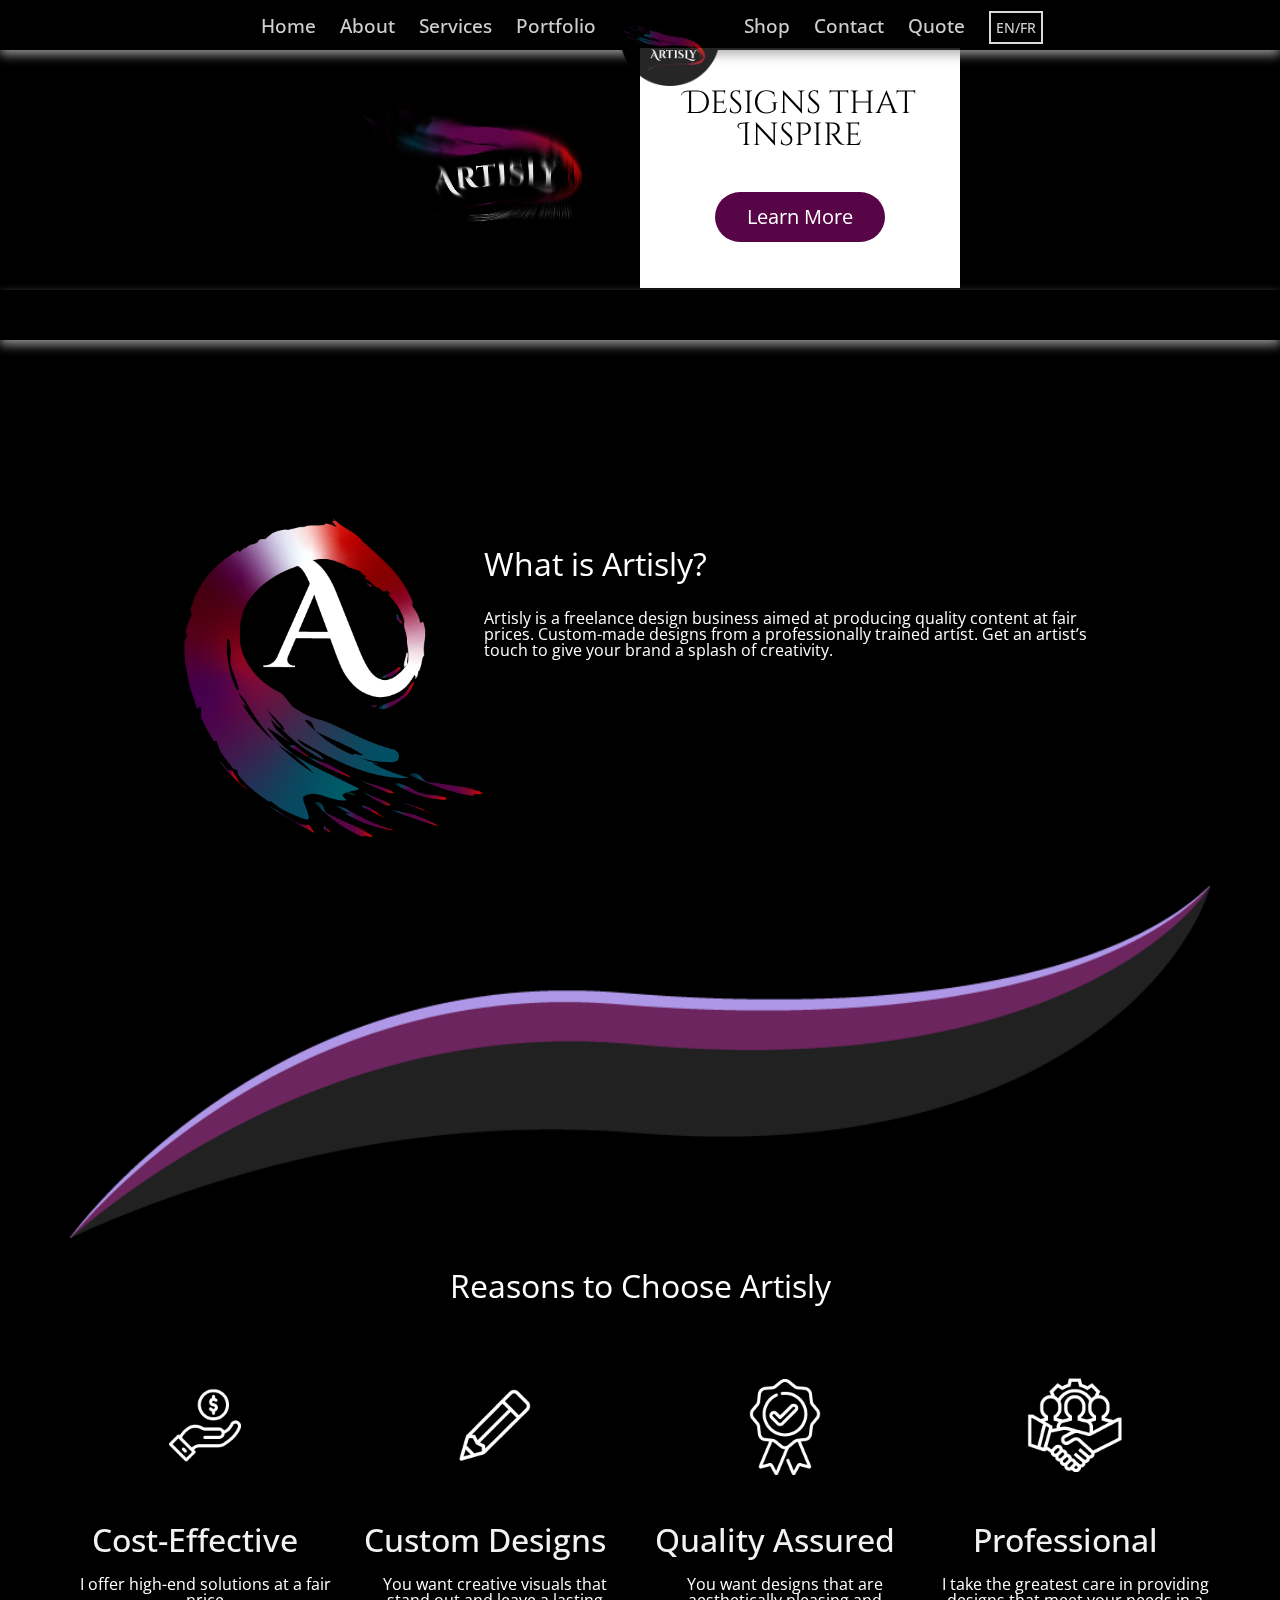
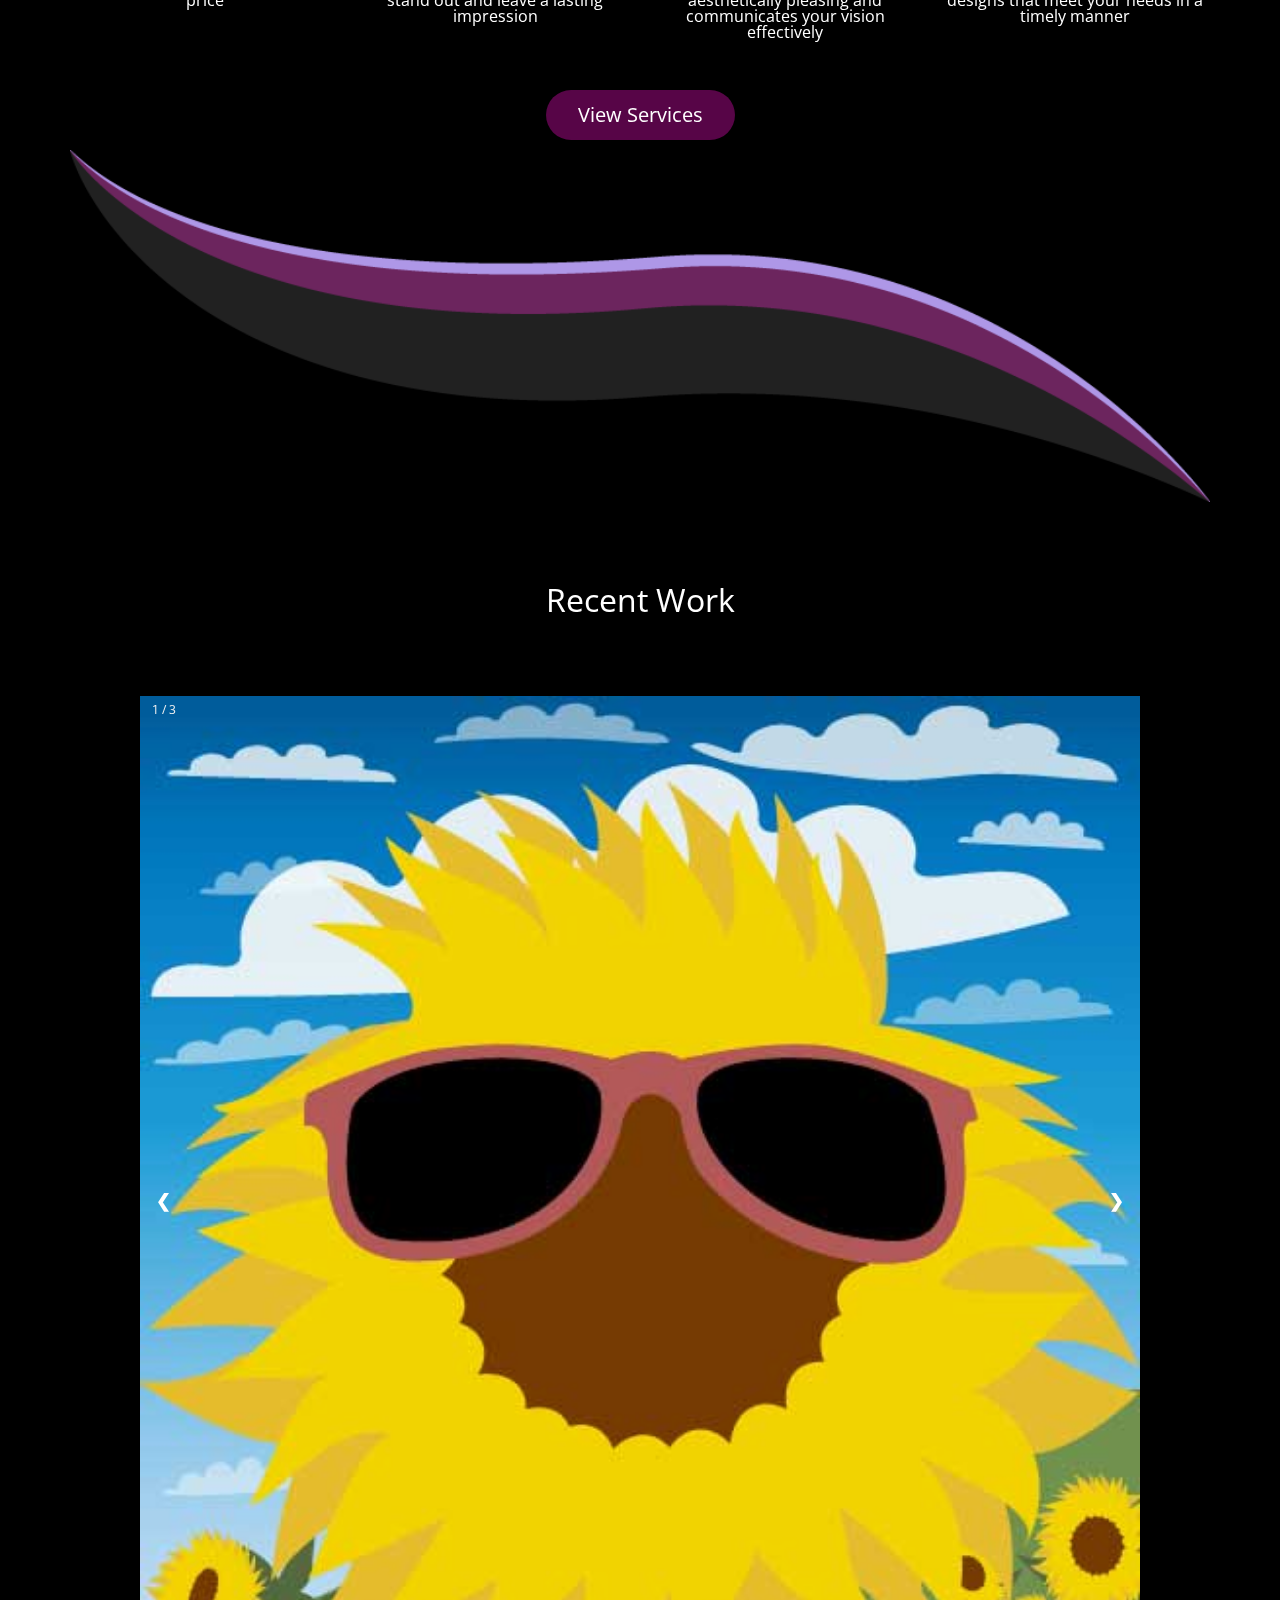
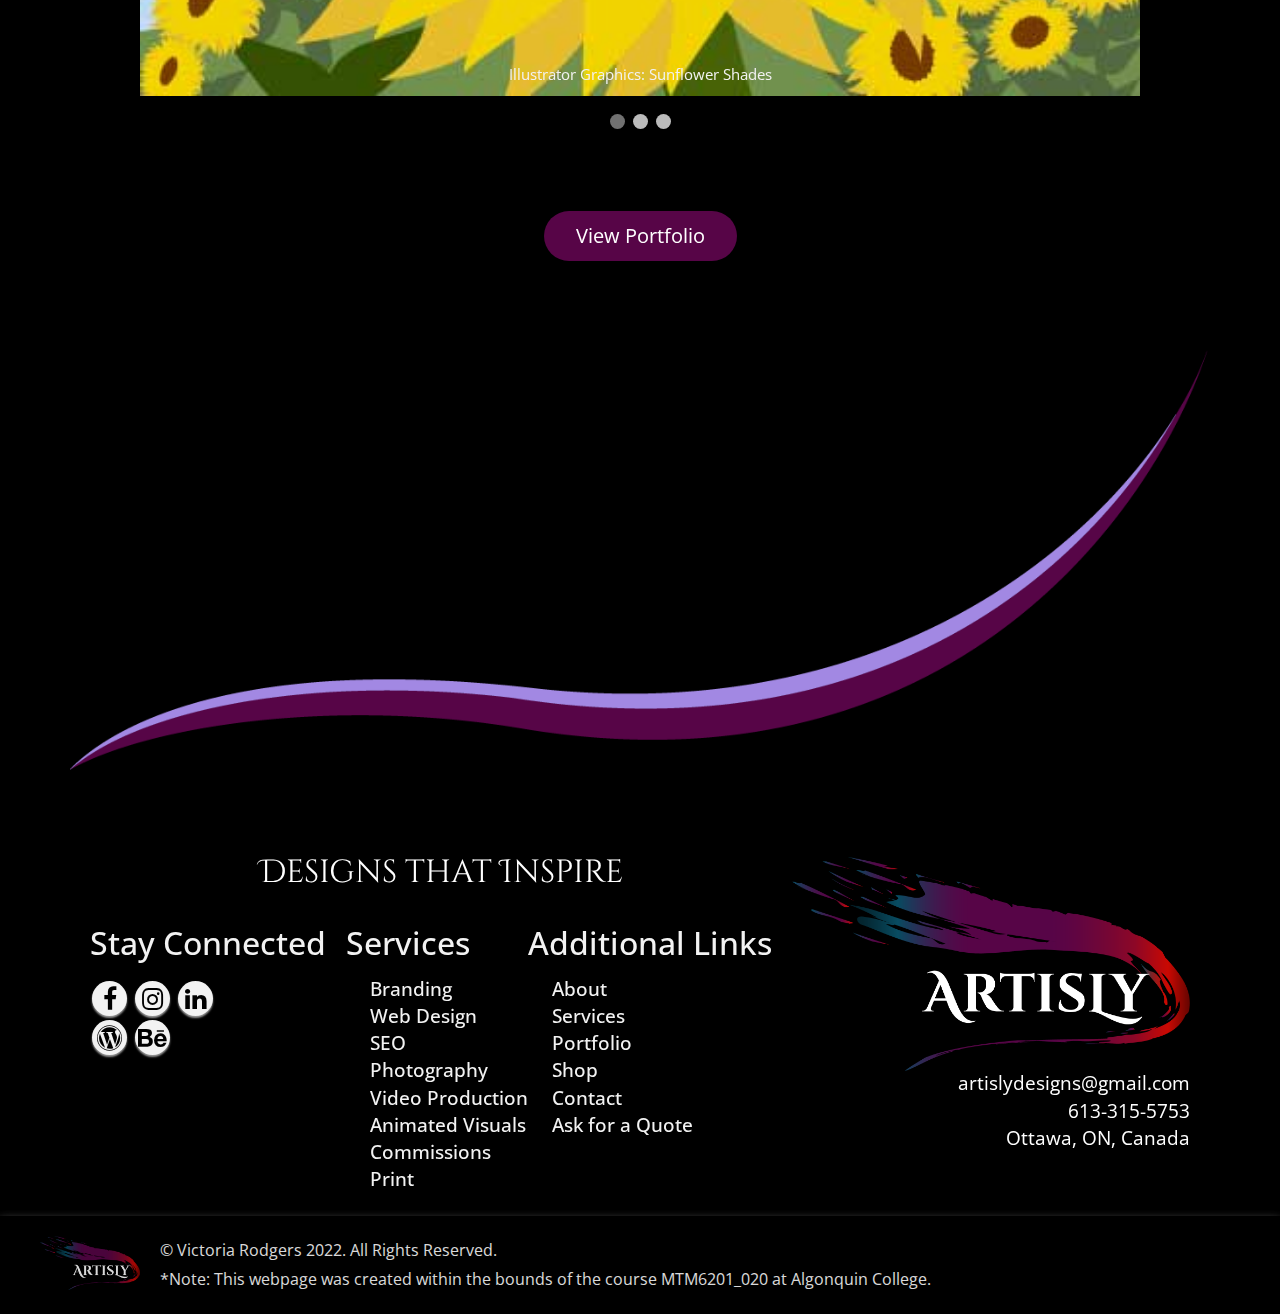
==== commit 97cf2b53: "Validated, minified and beautified code" ====
--- a/index.html
+++ b/index.html
@@ -1,275 +1,218 @@
 <!DOCTYPE html>
 <html lang="en">
-<head>
-    <!-- Required meta tags -->
-    <meta charset="utf-8">
-    <meta http-equiv="X-UA-Compatible" content="IE=edge">
-    <meta name="viewport" content="width=device-width, initial-scale=1">
-    <title>Artisly Official Website</title>
-    <link rel="icon" type="image/x-icon" href="images/favicon2.png">
-    <link rel="preconnect" href="https://fonts.googleapis.com">
-    <link rel="preconnect" href="https://fonts.gstatic.com" crossorigin>
-    <link href="https://fonts.googleapis.com/css2?family=Cinzel+Decorative&family=Open+Sans:wght@500&display=swap" rel="stylesheet">
-    <link rel="stylesheet" href="https://cdnjs.cloudflare.com/ajax/libs/font-awesome/4.7.0/css/font-awesome.min.css">
-
-    <!-- add icon stylesheet file for used icons -->
-    <link href="css/icons.css" rel="stylesheet">    
-    <!-- add css stylesheet -->
-    <link href="css/design.css" rel="stylesheet">
-    <link rel="stylesheet" href="java.js">
-    <link rel="stylesheet" href="https://cdn.iconmonstr.com/1.3.0/css/iconmonstr-iconic-font.min.css">
-
-    <link type="text/css" rel="stylesheet" href="css/magicscroll.css"/>
-              <script type="text/javascript" src="css/magicscroll.js"></script>
-
-    <title>Home Page</title>
-</head>
-<body>
-    <div class="web_container">
-    <nav class="navbar">
-        <div class="navbar-container container">
-            <input type="checkbox" name="" id="">
-            <div class="hamburger-lines">
-                <span class="line line1"></span>
-                <span class="line line2"></span>
-                <span class="line line3"></span>
+   <head>
+      <!-- Required meta tags -->
+      <meta charset="utf-8">
+      <meta http-equiv="X-UA-Compatible" content="IE=edge">
+      <meta name="viewport" content="width=device-width, initial-scale=1">
+      <title>Artisly Official Website</title>
+      <link rel="icon" type="image/x-icon" href="images/favicon2.png">
+      <link rel="preconnect" href="https://fonts.googleapis.com">
+      <link rel="preconnect" href="https://fonts.gstatic.com" crossorigin>
+      <link href="https://fonts.googleapis.com/css2?family=Cinzel+Decorative&family=Open+Sans:wght@500&display=swap" rel="stylesheet">
+      <link rel="stylesheet" href="https://cdnjs.cloudflare.com/ajax/libs/font-awesome/4.7.0/css/font-awesome.min.css">
+      <!-- add icon stylesheet file for used icons -->
+      <link href="css/icons.css" rel="stylesheet">
+      <!-- add css stylesheet -->
+      <link href="css/design.css" rel="stylesheet">
+      <link rel="stylesheet" href="java.js">
+      <link rel="stylesheet" href="https://cdn.iconmonstr.com/1.3.0/css/iconmonstr-iconic-font.min.css">
+   </head>
+   <body>
+      <div class="web_container">
+         <nav class="navbar">
+            <div class="navbar-container container">
+               <input type="checkbox">
+               <div class="hamburger-lines">
+                  <span class="line line1"></span>
+                  <span class="line line2"></span>
+                  <span class="line line3"></span>
+               </div>
+               <ul class="menu-items">
+                  <li><a href="index.html">Home</a></li>
+                  <li><a href="about.html">About</a></li>
+                  <li><a href="services.html">Services</a></li>
+                  <li><a href="portfolio.html">Portfolio</a></li>
+                  <li><a class="logo2" href="index.html"><img alt="Artisly Logo" src="images/artisly-logo-02.png" width="100"></a></li>
+                  <li><a href="#">Shop</a></li>
+                  <li><a href="contact.html">Contact</a></li>
+                  <li><a href="quote.html">Quote</a></li>
+                  <li><a class="lan2" href="#">EN/FR</a></li>
+               </ul>
+               <a class="logo" href="index.html"><img alt="Artisly Logo" src="images/artisly-logo.png" width="80"></a>
+               <a class="cart" href="#"><i class="im im-shopping-cart"></i></a>
+               <a class="share" href="#social-media"><i class="im im-share"></i></a>
+               <a class="lan" href="#">EN/FR</a>
             </div>
-            <ul class="menu-items">
-                <li><a href="index.html">Home</a></li>
-                <li><a href="about.html">About</a></li>
-                <li><a href="services.html">Services</a></li>
-                <li><a href="portfolio.html">Portfolio</a></li>
-                <li><a class="logo2" href="index.html"><img src="images/artisly-logo-02.png" width="100"></a></li>
-                <li><a href="#">Shop</a></li>
-                <li><a href="contact.html">Contact</a></li>
-                <li><a href="quote.html">Quote</a></li>
-                <li><a class="lan2" href="#">EN/FR</a></li>
-                
-            </ul>
-                <a class="logo" href="index.html"><img src="images/artisly-logo.png" width="80"></a>
-                <a class="cart" href="#"><i class="im im-shopping-cart"></i></a>
-                <a class="share" href="#social-media"><i class="im im-share"></i></a>
-              <a class="lan" href="#">EN/FR</a></li>
-        </div>
-    </nav>
-    <div class="body_container">
-<main id="top">
-
-  <div class="quote-mobile">
-  <button class="quote-btn" type="submit" name="Submit" href="quote.html">Quote</button>
-</div>
-
-<div class="scroll-mobile">
-  <a class="scroll-btn" href="#top"><i class="im im-arrow-up"></i></a>
-</div>
-
-  <div id="banner">
-<div class="vid">
-  <video width="320" height="240" autoplay muted loop>
-    <source src="images/artisly-logo-vid.mp4" alt="Your browser does not support this video." type="video/mp4">
-  </video>
-  </div>
-
-<div class="motto2">
-  <h4>Designs that Inspire</h4>
-  <button type="submit" name="Submit" href="about.html">Learn More</button>
-  </div>
-
-</div>
-
-<div class="seperator"></div>
-
-  <div class="what-is">
-<div class="small-logo">
-  <img src="images/artisly-logo-small.png" alt="Artisly Logo small version for a black background" width="300">
-  </div>
-    <h1>What is Artisly?</h1>
-<p>Artisly is a freelance design business aimed at producing quality content at fair prices. Custom-made designs from a professionally trained artist. Get an artist’s touch to give your brand a splash of creativity.</p>
-</div>
-
-<div class="home-dec">
-  <img src="images/design-top.png" alt="Background design" width="1200">
-  </div>
-
-<div class="reasons">
-<h1 class="home-subtitle">Reasons to Choose Artisly</h1>
-
-<div class="cost">
-<div class="home-graphics">
-  <img src="images/payment.png" alt="Grraphic of a white outlined hand with a coin in the palm" width="150">
-  </div>
-<h3>Cost-Effective</h3>
-<p>I offer high-end solutions at a fair price</p>
-</div>
-
-<div class="custom">
-<div class="home-graphics">
-  <img src="images/pencil.png" alt="White outlined pencil" width="150">
-  </div>
-
-<h3>Custom Designs</h3>
-<p>You want creative visuals that stand out and leave a lasting impression</p>
-</div>
-
-<div class="quality">
-<div class="home-graphics">
-  <img src="images/badge-white.png" alt="White outlined badge" width="150">
-  </div>
-
-<h3>Quality Assured</h3>
-<p>You want designs that are aesthetically pleasing and communicates your vision effectively</p>
-</div>
-
-<div class="professional">
-<div class="home-graphics">
-  <img src="images/team.png" alt="White outlined handshake" width="150">
-  </div>
-
-<h3>Professional</h3>
-<p> I take the greatest care in providing designs that meet your needs in a timely manner</p>
-</div>
-
-<div class="home-button2">
-<button type="submit" name="Submit" href="services.html">View Services</button>
-</div>
-
-</div>
-
-<div class="home-dec">
-  <img src="images/design-bottom.png" alt="Background design" width="1200">
-</div>
-
-<h1 class="showcase">Recent Work</h1>
-
-<!-- Slideshow container -->
-<div class="slideshow-container">
-
-  <!-- Full-width images with number and caption text -->
-  <div class="mySlides fade">
-    <div class="numbertext">1 / 3</div>
-    <img src="images/sunflower-small.jpg" style="width:100%">
-    <div class="text">Illustrator Graphics: Sunflower Shades</div>
-  </div>
-
-  <div class="mySlides fade">
-    <div class="numbertext">2 / 3</div>
-    <img src="images/seed-logo.png" style="width:100%">
-    <div class="text">Illustrator Graphics: Ash tree logo</div>
-  </div>
-
-  <div class="mySlides fade">
-    <div class="numbertext">3 / 3</div>
-    <img src="images/trees.jpg" style="width:100%">
-    <div class="text">Photography: Fog at Dawn</div>
-  </div>
-
-  <!-- Next and previous buttons -->
-  <a class="prev" onclick="plusSlides(-1)">&#10094;</a>
-  <a class="next" onclick="plusSlides(1)">&#10095;</a>
-</div>
-
-<br>
-
-<!-- The dots/circles -->
-<div style="text-align:center">
-  <span class="dot" onclick="currentSlide(1)"></span>
-  <span class="dot" onclick="currentSlide(2)"></span>
-  <span class="dot" onclick="currentSlide(3)"></span>
-</div>
-
-<div class="showcase">
-<button type="submit" name="Submit" href="portfolio.html">View Portfolio</button>
-</div>
-
-
-</main>
-
-<div class="footer-img">
-  <img src="images/footer2.png" alt="footer" width="1200">
-</div>
-
-
-<div class="footer_info">
-
-  <div class="motto">
-<h4>Designs that Inspire</h4>
-</div>
-
-<section class="connected" id="social-media">
-  <h3>Stay Connected</h3>
-<div class="sm">
-
-  <div class="line1">
-  <a href="#" class="fa fa-facebook"></a>
-  <a href="#" class="fa fa-instagram"></a>
-  <a href="#" class="fa fa-linkedin"></a>
-</div>
-
-  <div class="line2">
-  <a href="#" class="fa fa-wordpress"></a>
-  <a href="#" class="fa fa-behance"></a>
-</div>
-</div>
-</section>
-
-<section class="quick-serv">
-<h3>Services</h3>
-
-<ul class="web-links">
-  <li><a href="services.html">Branding</a></li>
-  <li><a href="services.html">Web Design</a></li>
-  <li><a href="services.html">SEO</a></li>
-  <li><a href="services.html">Photography</a></li>
-  <li><a href="services.html">Video Production</a></li>
-  <li><a href="services.html">Animated Visuals</a></li>
-  <li><a href="services.html">Commissions</a></li>
-  <li><a href="services.html">Print</a></li>
-  </ul>
-</section>
-
-<section class="more-links">
-<h3>Additional Links</h3>
-
-<ul class="web-links">
-<li><a href="about.html">About</a></li>
-<li><a href="services.html">Services</a></li>
-<li><a href="portfolio.html">Portfolio</a></li>
-<li><a href="#">Shop</a></li>
-<li><a href="contact.html">Contact</a></li>
-<li><a href="quote.html">Ask for a Quote</a></li>
-</ul>
-</section>
-
-<section class="artisly-contact">
-  <a class="footer-logo" href="index.html"><img src="images/artisly-logo.png" width="600"></a>
-
-  <ul class="web-links">
-    <address>
-    <li><i class="im im-mail"></i> artislydesigns@gmail.com</li>
-    <li><i class="im im-phone"></i> 613-315-5753</li>
-    <li><i class="im im-globe"></i> Ottawa, ON, Canada</li>
-    </address>
-    </ul>
-</section>
-
-</div>
-
-<footer>
-  <div class="footer_container">
-  <a class="copyright" href="index.html"><img src="images/artisly-logo.png" width="100"></a> 
-  <p><strong><small>&copy; Victoria Rodgers 2022. All Rights Reserved</small>.</strong></p>
-  <p><small><sup>*</sup>Note: This webpage was created within the bounds of the course MTM6201_020 at Algonquin College.</small></p>
-  </div>
-</footer>
-
-</div>
-    </div>
-</body>
-
-<!--.................../ JS Code for smooth scrolling /...................... -->
-
-    <script src="https://ajax.googleapis.com/ajax/libs/jquery/3.3.1/jquery.min.js"></script>
-    <script>
+         </nav>
+         <div class="body_container">
+            <main id="top">
+               <div class="quote-mobile">
+                  <a class="quote-btn" href="quote.html">Quote</a>
+               </div>
+               <div class="scroll-mobile">
+                  <a class="scroll-btn" href="#top"><i class="im im-arrow-up"></i></a>
+               </div>
+               <div id="banner">
+                  <div class="vid">
+                     <video width="320" height="240" autoplay muted loop>
+                        <source src="images/artisly-logo-vid.mp4" type="video/mp4">
+                     </video>
+                  </div>
+                  <div class="motto2">
+                     <h4>Designs that Inspire</h4>
+                     <a class="button" href="about.html">Learn More</a>
+                  </div>
+               </div>
+               <div class="seperator"></div>
+               <div class="what-is">
+                  <div class="small-logo">
+                     <img src="images/artisly-logo-small.png" alt="Artisly Logo small version for a black background" width="300">
+                  </div>
+                  <h1>What is Artisly?</h1>
+                  <p>Artisly is a freelance design business aimed at producing quality content at fair prices. Custom-made designs from a professionally trained artist. Get an artist’s touch to give your brand a splash of creativity.</p>
+               </div>
+               <div class="home-dec">
+                  <img src="images/design-top.png" alt="Background design" width="1200">
+               </div>
+               <div class="reasons">
+                  <h1 class="home-subtitle">Reasons to Choose Artisly</h1>
+                  <div class="cost">
+                     <div class="home-graphics">
+                        <img src="images/payment.png" alt="Graphic of a white outlined hand with a coin in the palm" width="150">
+                     </div>
+                     <h3>Cost-Effective</h3>
+                     <p>I offer high-end solutions at a fair price</p>
+                  </div>
+                  <div class="custom">
+                     <div class="home-graphics">
+                        <img src="images/pencil.png" alt="White outlined pencil" width="150">
+                     </div>
+                     <h3>Custom Designs</h3>
+                     <p>You want creative visuals that stand out and leave a lasting impression</p>
+                  </div>
+                  <div class="quality">
+                     <div class="home-graphics">
+                        <img src="images/badge-white.png" alt="White outlined badge" width="150">
+                     </div>
+                     <h3>Quality Assured</h3>
+                     <p>You want designs that are aesthetically pleasing and communicates your vision effectively</p>
+                  </div>
+                  <div class="professional">
+                     <div class="home-graphics">
+                        <img src="images/team.png" alt="White outlined handshake" width="150">
+                     </div>
+                     <h3>Professional</h3>
+                     <p> I take the greatest care in providing designs that meet your needs in a timely manner</p>
+                  </div>
+                  <div class="home-button2">
+                     <a class="button" href="services.html">View Services</a>
+                  </div>
+               </div>
+               <div class="home-dec">
+                  <img src="images/design-bottom.png" alt="Background design" width="1200">
+               </div>
+               <h1 class="showcase">Recent Work</h1>
+               <!-- Slideshow container -->
+               <div class="slideshow-container">
+                  <!-- Full-width images with number and caption text -->
+                  <div class="mySlides fade">
+                     <div class="numbertext">1 / 3</div>
+                     <img alt="Sunflower with sunglasses" src="images/sunflower-small.jpg" style="width:100%">
+                     <div class="text">Illustrator Graphics: Sunflower Shades</div>
+                  </div>
+                  <div class="mySlides fade">
+                     <div class="numbertext">2 / 3</div>
+                     <img alt="Sprout growing from a seed" src="images/seed-logo.png" style="width:100%">
+                     <div class="text">Illustrator Graphics: Ash tree logo</div>
+                  </div>
+                  <div class="mySlides fade">
+                     <div class="numbertext">3 / 3</div>
+                     <img alt="A foggy morning picture of a soccer field" src="images/trees.jpg" style="width:100%">
+                     <div class="text">Photography: Fog at Dawn</div>
+                  </div>
+                  <!-- Next and previous buttons -->
+                  <a class="prev" onclick="plusSlides(-1)">&#10094;</a>
+                  <a class="next" onclick="plusSlides(1)">&#10095;</a>
+               </div>
+               <br>
+               <!-- The dots/circles -->
+               <div style="text-align:center">
+                  <span class="dot" onclick="currentSlide(1)"></span>
+                  <span class="dot" onclick="currentSlide(2)"></span>
+                  <span class="dot" onclick="currentSlide(3)"></span>
+               </div>
+               <div class="showcase">
+                  <a class="button" href="portfolio.html">View Portfolio</a>
+               </div>
+            </main>
+            <div class="footer-img">
+               <img src="images/footer2.png" alt="footer" width="1200">
+            </div>
+            <div class="footer_info">
+               <div class="motto">
+                  <h4>Designs that Inspire</h4>
+               </div>
+               <section class="connected" id="social-media">
+                  <h3>Stay Connected</h3>
+                  <div class="sm">
+                     <div class="line1">
+                        <a href="#" class="fa fa-facebook"></a>
+                        <a href="#" class="fa fa-instagram"></a>
+                        <a href="#" class="fa fa-linkedin"></a>
+                     </div>
+                     <div class="line2">
+                        <a href="#" class="fa fa-wordpress"></a>
+                        <a href="#" class="fa fa-behance"></a>
+                     </div>
+                  </div>
+               </section>
+               <section class="quick-serv">
+                  <h3>Services</h3>
+                  <ul class="web-links">
+                     <li><a href="services.html">Branding</a></li>
+                     <li><a href="services.html">Web Design</a></li>
+                     <li><a href="services.html">SEO</a></li>
+                     <li><a href="services.html">Photography</a></li>
+                     <li><a href="services.html">Video Production</a></li>
+                     <li><a href="services.html">Animated Visuals</a></li>
+                     <li><a href="services.html">Commissions</a></li>
+                     <li><a href="services.html">Print</a></li>
+                  </ul>
+               </section>
+               <section class="more-links">
+                  <h3>Additional Links</h3>
+                  <ul class="web-links">
+                     <li><a href="about.html">About</a></li>
+                     <li><a href="services.html">Services</a></li>
+                     <li><a href="portfolio.html">Portfolio</a></li>
+                     <li><a href="#">Shop</a></li>
+                     <li><a href="contact.html">Contact</a></li>
+                     <li><a href="quote.html">Ask for a Quote</a></li>
+                  </ul>
+               </section>
+               <div class="artisly-contact">
+                  <a class="footer-logo" href="index.html"><img alt="Artisly Logo" src="images/artisly-logo.png" width="600"></a>
+                  <ul class="web-links">
+                     <li><i class="im im-mail"></i> artislydesigns@gmail.com</li>
+                     <li><i class="im im-phone"></i> 613-315-5753</li>
+                     <li><i class="im im-globe"></i> Ottawa, ON, Canada</li>
+                  </ul>
+               </div>
+            </div>
+            <footer>
+               <div class="footer_container">
+                  <a class="copyright" href="index.html"><img alt="Artisly Logo" src="images/artisly-logo.png" width="100"></a> 
+                  <p><strong><small>&copy; Victoria Rodgers 2022. All Rights Reserved</small>.</strong></p>
+                  <p><small><sup>*</sup>Note: This webpage was created within the bounds of the course MTM6201_020 at Algonquin College.</small></p>
+               </div>
+            </footer>
+         </div>
+      </div>
+   </body>
+   <!--.................../ JS Code for smooth scrolling /...................... -->
+   <script src="https://ajax.googleapis.com/ajax/libs/jquery/3.3.1/jquery.min.js"></script>
+   <script>
       $(document).ready(function () {
         // Add smooth scrolling to all links
         $("a").on("click", function (event) {
@@ -277,10 +220,10 @@
           if (this.hash !== "") {
             // Prevent default anchor click behavior
             event.preventDefault();
-  
+      
             // Store hash
             var hash = this.hash;
-  
+      
             // Using jQuery's animate() method to add smooth page scroll
             // The optional number (800) specifies the number of milliseconds it takes to scroll to the specified area
             $("html, body").animate(
@@ -296,36 +239,35 @@
           } // End if
         });
       });
-
-let slideIndex = 1;
-showSlides(slideIndex);
-
-// Next/previous controls
-function plusSlides(n) {
-  showSlides(slideIndex += n);
-}
-
-// Thumbnail image controls
-function currentSlide(n) {
-  showSlides(slideIndex = n);
-}
-
-function showSlides(n) {
-  let i;
-  let slides = document.getElementsByClassName("mySlides");
-  let dots = document.getElementsByClassName("dot");
-  if (n > slides.length) {slideIndex = 1}
-  if (n < 1) {slideIndex = slides.length}
-  for (i = 0; i < slides.length; i++) {
-    slides[i].style.display = "none";
-  }
-  for (i = 0; i < dots.length; i++) {
-    dots[i].className = dots[i].className.replace(" active", "");
-  }
-  slides[slideIndex-1].style.display = "block";
-  dots[slideIndex-1].className += " active";
-}
-    </script> 
-
+      
+      let slideIndex = 1;
+      showSlides(slideIndex);
+      
+      // Next/previous controls
+      function plusSlides(n) {
+      showSlides(slideIndex += n);
+      }
+      
+      // Thumbnail image controls
+      function currentSlide(n) {
+      showSlides(slideIndex = n);
+      }
+      
+      function showSlides(n) {
+      let i;
+      let slides = document.getElementsByClassName("mySlides");
+      let dots = document.getElementsByClassName("dot");
+      if (n > slides.length) {slideIndex = 1}
+      if (n < 1) {slideIndex = slides.length}
+      for (i = 0; i < slides.length; i++) {
+      slides[i].style.display = "none";
+      }
+      for (i = 0; i < dots.length; i++) {
+      dots[i].className = dots[i].className.replace(" active", "");
+      }
+      slides[slideIndex-1].style.display = "block";
+      dots[slideIndex-1].className += " active";
+      }
+   </script> 
 </html>
-<!-- End of code-->   +<!-- End of code-->--- a/css/design.css
+++ b/css/design.css
@@ -15,65 +15,58 @@
 figure, figcaption, footer, header, hgroup, 
 menu, nav, output, ruby, section, summary,
 time, mark, audio, video {
-	margin: 0;
-	padding: 0;
-	border: 0;
-	font-size: 100%;
-	font: inherit;
-	vertical-align: baseline;
+  margin: 0;
+  padding: 0;
+  border: 0;
+  font-size: 100%;
+  font: inherit;
+  vertical-align: baseline;
 }
 /* HTML5 display-role reset for older browsers */
 article, aside, details, figcaption, figure, 
 footer, header, hgroup, menu, nav, section {
-	display: block;
+  display: block;
 }
 body {
-	line-height: 1;
+  line-height: 1;
 }
 ol, ul {
-	list-style: none;
+  list-style: none;
 }
 blockquote, q {
-	quotes: none;
+  quotes: none;
 }
 blockquote:before, blockquote:after,
 q:before, q:after {
-	content: '';
-	content: none;
+  content: '';
+  content: none;
 }
 table {
-	border-collapse: collapse;
-	border-spacing: 0;
+  border-collapse: collapse;
+  border-spacing: 0;
 }
 /*___________________________________________________________________________________________
                                     Start of Website
 _____________________________________________________________________________________________*/
-*,
-*::after,
-*::before {
+*, *::after, *::before {
   box-sizing: border-box;
   padding: 0;
   margin: 0;
 }
-
 html {
   font-size: 16px;
   background-color: rgb(0, 0, 0);
   color: #fff;
 }
-
 .body_container {
-    max-width: 1180px;
-    min-width: 375px; 
-    margin: auto;
-    padding: 0 20px;
-}
-
+  max-width: 1180px;
+  min-width: 375px;
+  margin: auto;
+  padding: 0 20px;
+}
 body {
-  
-    font-family: 'Open Sans', sans-serif;
-}
-
+  font-family: 'Open Sans', sans-serif;
+}
 .navbar {
   box-shadow: 0px 5px 10px 0px #aaa;
   position: fixed;
@@ -85,26 +78,22 @@
   z-index: 12;
   top: 0;
 }
-
 .menu-items a {
   text-decoration: none;
   color: #f2f2f2;
   font-weight: 500;
   transition: color 0.3s ease-in-out;
 }
-
 .menu-items li {
   list-style: none;
   margin-left: 1.5rem;
   margin-bottom: 0.5rem;
   font-size: 1.2rem;
 }
-
 .menu-items a:hover {
-color: #f7931e;
-transition: color 0.3s ease-in-out;
-}
-
+  color: #f7931e;
+  transition: color 0.3s ease-in-out;
+}
 .footer_info{
   width: 100%;
   z-index: 1;
@@ -112,61 +101,51 @@
   justify-content:space-between;
   padding: 20px;
 }
-
 .footer-img{
-z-index: -3;
-max-width: 1200px
-}
-
+  z-index: -3;
+  max-width: 1200px 
+}
 h4{
   font-size: 2rem;
   padding-bottom: 40px;
   font-family: 'Cinzel Decorative', cursive;
 }
-
 h1{
   padding: 30px;
   font-size: 2rem;
 }
-
 h3{
   color: #f2f2f2;
   font-weight: 500;
   font-size: 2rem;
   padding: 20px 20px 20px 0px;
 }
-
 h2{
   font-size: 3rem;
   font-weight: bold;
   text-align: center;
 }
-
 h5{
   font-size: 1.2rem;
   border-bottom: 2px solid #f2f2f2;
   margin-bottom: 20px;
 }
-
 .web-links a {
   text-decoration: none;
   color: #f2f2f2;
   font-weight: 500;
   transition: color 0.3s ease-in-out;
 }
-
 .web-links li {
   list-style: none;
   margin-left: 1.5rem;
   margin-bottom: 0.5rem;
   font-size: 1.2rem;
 }
-
 .web-links a:hover {
-color: #f7931e;
-transition: color 0.3s ease-in-out;
-}
-
+  color: #f7931e;
+  transition: color 0.3s ease-in-out;
+}
 footer{
   position: absolute;
   box-shadow: 0px 5px 10px 0px #aaa;
@@ -177,14 +156,12 @@
   z-index: -1;
   left: 0;
 }
-
 .footer_container{
   max-width: 1200px;
   margin: auto;
   padding: 20px 0;
   line-height: 1.8rem;
 }
-
 .fa {
   position: relative;
   cursor: pointer;
@@ -207,15 +184,13 @@
   background-color: #f7931e;
   color: #fff;
 }
-
 .copyright{
   float: left;
   padding-right: 20px;
 }
-
-button {
+.button {
   cursor: pointer;
-  background-color: #570547; 
+  background-color: #570547;
   border-radius: 30px;
   color: white;
   padding: 15px 32px;
@@ -224,386 +199,339 @@
   display: inline-block;
   font-size: 20px;
 }
-
-button:hover {
+.button:hover {
   color: #000;
-animation-name: lightup;
-animation-duration: 3s;
-animation-timing-function: ease-in-out;
-animation-iteration-count: infinite;
-animation-direction: alternate;
-
-}
-
+  animation-name: lightup;
+  animation-duration: 3s;
+  animation-timing-function: ease-in-out;
+  animation-iteration-count: infinite;
+  animation-direction: alternate;
+}
 @keyframes lightup{
-  0% {background: #A288E3}
-  50% {background: #F7931E}
-  100% {background: #204627; color: #fff;}
-}
-
-/*___________________________________________________________________________________________
-                                    Navbar Code inspired from @alvarotrigo 
-                                    https://codepen.io/alvarotrigo/pen/XWejzjR 
-_____________________________________________________________________________________________*/
-/*___________________________________________________________________________________________
-                                    Mobile First
-_____________________________________________________________________________________________*/
-
+  0% {
+      background: #A288E3
+  }
+  50% {
+      background: #F7931E
+  }
+  100% {
+      background: #204627;
+      color: #fff;
+  }
+}
 @media (max-width: 768px) {
-
-  .navbar-container input[type="checkbox"],
+  .navbar-container input[type="checkbox"], .navbar-container .hamburger-lines {
+      display: block;
+  }
+  .navbar-container {
+      display: block;
+      position: relative;
+      height: 64px;
+  }
+  .navbar-container input[type="checkbox"] {
+      position: absolute;
+      display: block;
+      height: 32px;
+      width: 30px;
+      top: 20px;
+      left: 20px;
+      z-index: 5;
+      opacity: 0;
+  }
   .navbar-container .hamburger-lines {
-    display: block;
-  }
-
-  .navbar-container {
-    display: block;
-    position: relative;
-    height: 64px;
-  }
-
-  .navbar-container input[type="checkbox"] {
-    position: absolute;
-    display: block;
-    height: 32px;
-    width: 30px;
-    top: 20px;
-    left: 20px;
-    z-index: 5;
-    opacity: 0;
-  }
-
-  .navbar-container .hamburger-lines {
-    display: block;
-    height: 23px;
-    width: 35px;
-    position: absolute;
-    top: 17px;
-    left: 20px;
-    z-index: 2;
-    display: flex;
-    flex-direction: column;
-    justify-content: space-between;
-  }
-
+      display: block;
+      height: 23px;
+      width: 35px;
+      position: absolute;
+      top: 17px;
+      left: 20px;
+      z-index: 2;
+      display: flex;
+      flex-direction: column;
+      justify-content: space-between;
+  }
   .navbar-container .hamburger-lines .line {
-    display: block;
-    height: 4px;
-    width: 100%;
-    border-radius: 10px;
-    background: #f2f2f2;
-  }
-
+      display: block;
+      height: 4px;
+      width: 100%;
+      border-radius: 10px;
+      background: #f2f2f2;
+  }
   .navbar-container .hamburger-lines .line1 {
-    transform-origin: 0% 0%;
-    transition: transform 0.4s ease-in-out;
-  }
-
+      transform-origin: 0% 0%;
+      transition: transform 0.4s ease-in-out;
+  }
   .navbar-container .hamburger-lines .line2 {
-    transition: transform 0.2s ease-in-out;
-  }
-
+      transition: transform 0.2s ease-in-out;
+  }
   .navbar-container .hamburger-lines .line3 {
-    transform-origin: 0% 100%;
-    transition: transform 0.4s ease-in-out;
-  }
-
+      transform-origin: 0% 100%;
+      transition: transform 0.4s ease-in-out;
+  }
   .navbar .menu-items {
-    padding-top: 100px;
-    background: #000;
-    height: 100vh;
-    max-width: 300px;
-    transform: translate(-150%);
-    display: flex;
-    flex-direction: column;
-    margin-left: -40px;
-    padding-left: 50px;
-    transition: transform 0.5s ease-in-out;
-    box-shadow: 5px 0px 10px 0px #aaa;
-  }
-
+      padding-top: 100px;
+      background: #000;
+      height: 100vh;
+      max-width: 300px;
+      transform: translate(-150%);
+      display: flex;
+      flex-direction: column;
+      margin-left: -40px;
+      padding-left: 50px;
+      transition: transform 0.5s ease-in-out;
+      box-shadow: 5px 0px 10px 0px #aaa;
+  }
   .navbar .menu-items li {
-    margin-bottom: 1.5rem;
-    font-size: 1.3rem;
-    font-weight: 500;
-  }
-
+      margin-bottom: 1.5rem;
+      font-size: 1.3rem;
+      font-weight: 500;
+  }
   .logo2{
-    display: none;
+      display: none;
   }
   .lan2{
-    display: none;
-  }
-  
+      display: none;
+  }
   .logo {
-    display: block;
-    position: absolute;
-    top: 06px;
-    right: 45%;
-  }
-
+      display: block;
+      position: absolute;
+      top: 06px;
+      right: 45%;
+  }
   .cart{
-    color: white;
-    display: inline;
-    position: absolute;
-    top: 25%;
-    right: 25%;
-}
-
-.share{
-    color: white;
-    display: inline;
-    position: absolute;
-    top: 25%;
-    left: 25%;
-}
-.lan{
-    display: inline;
-    position: absolute;
-    top: 25%;
-    right: 1.2%;
-    background-color: #000;
-    color: #f2f2f2;
-    border: 1px solid white;
-    padding: 5px;
-    border: 2px solid #fff;
-    font-size: 14px;
-}
-
+      color: white;
+      display: inline;
+      position: absolute;
+      top: 25%;
+      right: 25%;
+  }
+  .share{
+      color: white;
+      display: inline;
+      position: absolute;
+      top: 25%;
+      left: 25%;
+  }
+  .lan{
+      display: inline;
+      position: absolute;
+      top: 25%;
+      right: 1.2%;
+      background-color: #000;
+      color: #f2f2f2;
+      border: 1px solid white;
+      padding: 5px;
+      border: 2px solid #fff;
+      font-size: 14px;
+  }
   .navbar-container input[type="checkbox"]:checked ~ .menu-items {
-    transform: translateX(0);
-  }
-
+      transform: translateX(0);
+  }
   .navbar-container input[type="checkbox"]:checked ~ .hamburger-lines .line1 {
-    transform: rotate(35deg);
-  }
-
+      transform: rotate(35deg);
+  }
   .navbar-container input[type="checkbox"]:checked ~ .hamburger-lines .line2 {
-    transform: scaleY(0);
-  }
-
+      transform: scaleY(0);
+  }
   .navbar-container input[type="checkbox"]:checked ~ .hamburger-lines .line3 {
-    transform: rotate(-35deg);
-  }
-
+      transform: rotate(-35deg);
+  }
   h4{
-    display: none;
-  }
-
+      display: none;
+  }
   h3{
-    border-top: 2px solid #fff;
-    padding: 20px;
-    font-size: 1.8rem;
-  }
-
-.footer-img{
-  display: none;
-}
-.web-links li{
-  padding: 10px;
-}
-
-.footer_info{
-    background-color: #000;
-    text-align: center;
-    justify-items: center;
-    border-top: 2px solid #fff;
-
-    grid-template-columns: auto;
-    grid-template-rows: auto auto auto auto;
+      border-top: 2px solid #fff;
+      padding: 20px;
+      font-size: 1.8rem;
+  }
+  .footer-img{
+      display: none;
+  }
+  .web-links li{
+      padding: 10px;
+  }
+  .footer_info{
+      background-color: #000;
+      text-align: center;
+      justify-items: center;
+      border-top: 2px solid #fff;
+      grid-template-columns: auto;
+      grid-template-rows: auto auto auto auto;
   }
   .motto{
-    display: none;
+      display: none;
   }
   .connected{
-    grid-column: 1;
-    grid-row: 4;
+      grid-column: 1;
+      grid-row: 4;
   }
   .quick-serv{
-    grid-column: 1;
-    grid-row: 2;
+      grid-column: 1;
+      grid-row: 2;
   }
   .more-links{
-    grid-column: 1;
-    grid-row: 3;
+      grid-column: 1;
+      grid-row: 3;
   }
   .artisly-contact{
-    grid-column: 1;
-    grid-row: 1;
-  }
-
-footer{
-  background-color: #222;
-}
-.footer-logo img{
-  width: 100%;
-}
-}
-
+      grid-column: 1;
+      grid-row: 1;
+  }
+  footer{
+      background-color: #222;
+  }
+  .footer-logo img{
+      width: 100%;
+  }
+}
 @media (max-width: 500px) {
   html {
-    font-size: 65%;
-  }
-
+      font-size: 65%;
+  }
   .navbar .menu-items li{
       font-size: 1.6rem;
   }
-
   .logo {
-    position: absolute;
-    right: 40%;
-  }
-
+      position: absolute;
+      right: 40%;
+  }
   .navbar .menu-items li {
-    margin-bottom: 2.5rem;
-    font-size: 1.8rem;
-    font-weight: 500;
-  }
-}
-
-/*___________________________________________________________________________________________
-                                    Desktop
-_____________________________________________________________________________________________*/
-
+      margin-bottom: 2.5rem;
+      font-size: 1.8rem;
+      font-weight: 500;
+  }
+}
 @media screen and (min-width:769px) {
-
-.navbar input[type="checkbox"],
-.navbar .hamburger-lines {
-  display: none;
-}
-
-.navbar-container {
-  display: flex;
-  justify-content: space-between;
-  height: 115px;
-  align-items: center;
-  justify-content: center;
-}
-
-.menu-items {
-  order: 2;
-  display: flex;
-}
-
-.logo{
-  display: none;
-}
-.cart{
-    display: none;
-}
-.share{
-    display: none;
-}
-.lan{
-    display: none;
-}
-.logo2 {
-  font-size: 2.3rem;
-  margin-bottom: 0.5rem;
-}
-.lan2{
-  padding: 5px;
-  border: 2px solid #fff;
-  font-size: 14px;
-}
-
-.footer_info{
-  grid-template-columns: auto auto auto 1fr;
-  grid-template-rows: 50 1fr;
-}
-.motto{
-  grid-column: 1 / span 3;
-  grid-row: 1;
-  text-align: center;
-}
-.connected{
-  grid-column: 1;
-  grid-row: 2;
-}
-.quick-serv{
-  grid-column: 2;
-  grid-row: 2;
-}
-.more-links{
-  grid-column: 3;
-  grid-row: 2;
-}
-.artisly-contact{
-  grid-column: 4;
-  grid-row: 1 / span 2;
-  text-align: right;
-}
-.footer-logo img{
-  width: 100%;
-}
-.footer-img img{
-  width: 100%;
-}
-
-.sm{
-  display: flex;
-  flex-direction: column;
-  justify-content: center;
-}
-.quote-mobile{
-  display: none;
-}
-.scroll-mobile{
-  display: none;
-}
-}
-
-
+  .navbar input[type="checkbox"], .navbar .hamburger-lines {
+      display: none;
+  }
+  .navbar-container {
+      display: flex;
+      justify-content: space-between;
+      height: 115px;
+      align-items: center;
+      justify-content: center;
+  }
+  .menu-items {
+      order: 2;
+      display: flex;
+  }
+  .logo{
+      display: none;
+  }
+  .cart{
+      display: none;
+  }
+  .share{
+      display: none;
+  }
+  .lan{
+      display: none;
+  }
+  .logo2 {
+      font-size: 2.3rem;
+      margin-bottom: 0.5rem;
+  }
+  .lan2{
+      padding: 5px;
+      border: 2px solid #fff;
+      font-size: 14px;
+  }
+  .footer_info{
+      grid-template-columns: auto auto auto 1fr;
+      grid-template-rows: 50px 1fr;
+  }
+  .motto{
+      grid-column: 1 / span 3;
+      grid-row: 1;
+      text-align: center;
+  }
+  .connected{
+      grid-column: 1;
+      grid-row: 2;
+  }
+  .quick-serv{
+      grid-column: 2;
+      grid-row: 2;
+  }
+  .more-links{
+      grid-column: 3;
+      grid-row: 2;
+  }
+  .artisly-contact{
+      grid-column: 4;
+      grid-row: 1 / span 2;
+      text-align: right;
+  }
+  .footer-logo img{
+      width: 100%;
+  }
+  .footer-img img{
+      width: 100%;
+  }
+  .sm{
+      display: flex;
+      flex-direction: column;
+      justify-content: center;
+  }
+  .quote-mobile{
+      display: none;
+  }
+  .scroll-mobile{
+      display: none;
+  }
+}
 @media screen and (min-width:375px) and (max-width:1050px){
-
   .quote-mobile{
-    position: fixed;
-    bottom: 0;
-    z-index: 6;
+      position: fixed;
+      bottom: 0;
+      z-index: 6;
   }
   .quote-btn{
-    background-color: red;
-  }
-
+      background-color: red;
+      cursor: pointer;
+      border-radius: 50px;
+      color: white;
+      padding: 20px 30px;
+      text-align: center;
+      text-decoration: none;
+      display: inline-block;
+      font-size: 24px;
+  }
   .scroll-mobile{
-    position: fixed;
-    bottom: 0;
-    right: 0;
-    z-index: 6;
-}
-.scroll-btn {
-  cursor: pointer;
-  width: 50px;
-  height: 50px;
-  box-shadow: 0 2px 2px #999;
-  padding: 15px 20px;
-  text-decoration: none;
-  text-align: center;
-  color: #fff;
-  font-size: 25px;
-  font-weight: normal;
-  line-height: 1.5em;
-  border-radius: 50%;
-  margin: 2px;
-  background-color: #f2f2f2;
-  color: #000;
-}
-.scroll-btn:hover {
-  background-color: #f7931e;
-  color: #fff;
-}
-}
-
-/*___________________________________________________________________________________________
-                                    Home Styling
-_____________________________________________________________________________________________*/
+      position: fixed;
+      bottom: 0;
+      right: 0;
+      z-index: 6;
+  }
+  .scroll-btn {
+      cursor: pointer;
+      width: 50px;
+      height: 50px;
+      box-shadow: 0 2px 2px #999;
+      padding: 15px 20px;
+      text-decoration: none;
+      text-align: center;
+      color: #fff;
+      font-size: 25px;
+      font-weight: normal;
+      line-height: 1.5em;
+      border-radius: 50%;
+      margin: 2px;
+      background-color: #f2f2f2;
+      color: #000;
+  }
+  .scroll-btn:hover {
+      background-color: #f7931e;
+      color: #fff;
+  }
+}
 #banner {
   padding: 3rem 0 0 0;
   width: 100%;
   display: flex;
   justify-content: center;
 }
-
 .seperator{
   position: absolute;
   box-shadow: 0px 5px 10px 0px #aaa;
@@ -614,54 +542,42 @@
   opacity: 0.85;
   left: 0;
 }
-
 .what-is{
   margin: 20% 10%;
 }
-
 .reasons{
   display: grid;
   justify-items: center;
   text-align: center;
   gap: 20px;
 }
-
 .home-button2{
   width: fit-content;
   height: 60px;
 }
-
 .home-dec img{
   width: 100%;
   height: 100%;
   z-index: -1;
 }
-
 .display-pics{
   display: flex;
   width: 25%;
   justify-items: center;
   gap: 30px;
 }
-
 .showcase{
   text-align: center;
   padding: 80px 0;
 }
-
-/* Slideshow container */
 .slideshow-container {
   max-width: 1000px;
   position: relative;
   margin: auto;
 }
-
-/* Hide the images by default */
 .mySlides {
   display: none;
 }
-
-/* Next & previous buttons */
 .prev, .next {
   cursor: pointer;
   position: absolute;
@@ -676,19 +592,13 @@
   border-radius: 0 3px 3px 0;
   user-select: none;
 }
-
-/* Position the "next button" to the right */
 .next {
   right: 0;
   border-radius: 3px 0 0 3px;
 }
-
-/* On hover, add a black background color with a little bit see-through */
 .prev:hover, .next:hover {
   background-color: rgba(0,0,0,0.8);
 }
-
-/* Caption text */
 .text {
   color: #f2f2f2;
   font-size: 15px;
@@ -698,8 +608,6 @@
   width: 100%;
   text-align: center;
 }
-
-/* Number text (1/3 etc) */
 .numbertext {
   color: #f2f2f2;
   font-size: 12px;
@@ -707,8 +615,6 @@
   position: absolute;
   top: 0;
 }
-
-/* The dots/bullets/indicators */
 .dot {
   cursor: pointer;
   height: 15px;
@@ -719,102 +625,87 @@
   display: inline-block;
   transition: background-color 0.6s ease;
 }
-
 .active, .dot:hover {
   background-color: #717171;
 }
-
-/* Fading animation */
 .fade {
   animation-name: fade;
   animation-duration: 1.5s;
 }
-
 @keyframes fade {
-  from {opacity: .4}
-  to {opacity: 1}
-}
-
-/*--------------------------------- Mobile First --------------------------------------------*/
+  from {
+      opacity: .4
+  }
+  to {
+      opacity: 1
+  }
+}
 @media (max-width: 768px) {
   .home-dec{
-    display: none;
-  }
-
+      display: none;
+  }
   .display-pics{
-    flex-direction: column;
-  }
-
+      flex-direction: column;
+  }
   .what-is{
-    text-align: center;
+      text-align: center;
   }
   .small-logo{
-    order: 2;
-    padding: 40px 0;
-  }
-
+      order: 2;
+      padding: 40px 0;
+  }
   .home-button2{
-    padding: 60px 0;
-  }
-
+      padding: 60px 0;
+  }
   .motto2{
-    display: none;
-}
-}
-/*--------------------------------- Desktop -------------------------------------------------*/
+      display: none;
+  }
+}
 @media screen and (min-width:769px) {
-
-.small-logo{
-  float: left;
-}
-
-.motto2{
-  text-align: center;
-  color: #000;
-  background-color: #fff;
-  width: 320px;
-  height: 240px;
-  padding: 40px;
-}
-
+  .small-logo{
+      float: left;
+  }
+  .motto2{
+      text-align: center;
+      color: #000;
+      background-color: #fff;
+      width: 320px;
+      height: 240px;
+      padding: 40px;
+  }
   .reasons{
-    grid-template-columns: 1fr 1fr 1fr 1fr;
-    grid-template-rows: auto auto auto;
-  }
-.cost{
-  grid-column: 1;
-  grid-row: 2;
-}
-.custom{
-  grid-column: 2;
-  grid-row: 2;
-}
-.quality{
-  grid-column: 3;
-  grid-row: 2;
-}
-.professional{
-  grid-column: 4;
-  grid-row: 2;
-}
-.home-button2{
-  grid-column: 1 /span 4;
-  grid-row: 3;
-  margin-top: 30px;
-}
-.home-subtitle{
-  grid-column: 1 /span 4;
-  grid-row: 1;
-}
-}
-/*___________________________________________________________________________________________
-                                    About Styling
-_____________________________________________________________________________________________*/
-
+      grid-template-columns: 1fr 1fr 1fr 1fr;
+      grid-template-rows: auto auto auto;
+  }
+  .cost{
+      grid-column: 1;
+      grid-row: 2;
+  }
+  .custom{
+      grid-column: 2;
+      grid-row: 2;
+  }
+  .quality{
+      grid-column: 3;
+      grid-row: 2;
+  }
+  .professional{
+      grid-column: 4;
+      grid-row: 2;
+  }
+  .home-button2{
+      grid-column: 1 /span 4;
+      grid-row: 3;
+      margin-top: 30px;
+  }
+  .home-subtitle{
+      grid-column: 1 /span 4;
+      grid-row: 1;
+  }
+}
 .about-btn{
-padding: 20px 0;
-}
-
+  padding: 20px 0;
+}
 .intro{
   margin-top: 10%;
 }
@@ -822,353 +713,290 @@
   float: left;
   padding: 0 20px;
 }
-
 .skills{
   display: grid;
   text-align: center;
   grid-template-columns: 1fr 1fr 1fr;
   grid-template-rows: auto auto;
 }
-
 .seperator2{
-    padding: 40px;
-    text-align: center;
-    background: #fff;
-    color: black;
-    width: 100%;
-    margin: 20px 0;
-    font-size: 2.5rem;
-    position: absolute;
-    left: 0;
-}
-
-
-/*--------------------------------- Mobile First --------------------------------------------*/
+  padding: 40px;
+  text-align: center;
+  background: #fff;
+  color: black;
+  width: 100%;
+  margin: 20px 0;
+  font-size: 2.5rem;
+  position: absolute;
+  left: 0;
+}
 @media (max-width: 768px) {
   .intro{
-    margin-top: 20%;
+      margin-top: 20%;
   }
   .profile-pic{
-    display: none;
+      display: none;
   }
   .bio{
-    display: flex;
-    flex-direction: column;
-    align-items: center;
-    justify-content: center;
-    width: 100%;
+      display: flex;
+      flex-direction: column;
+      align-items: center;
+      justify-content: center;
+      width: 100%;
   }
   .about-desc{
-    padding: 30px 0;
+      padding: 30px 0;
   }
   .skills{
-    display: flex;
-    flex-direction: column;
-    margin: 10% 0;
+      display: flex;
+      flex-direction: column;
+      margin: 10% 0;
   }
   .space{
-    padding: 70px 0;
-  }
-}
-
+      padding: 70px 0;
+  }
+}
 @media screen and (min-width:769px) and (max-width:1050px){
   .bio{
-    display: flex;
-    flex-direction: column;
-    align-items: center;
-    justify-content: center;
-    width: 100%;
-  }
-}
-
-/*--------------------------------- Desktop -------------------------------------------------*/
+      display: flex;
+      flex-direction: column;
+      align-items: center;
+      justify-content: center;
+      width: 100%;
+  }
+}
 @media screen and (min-width:769px) {
   .space{
-    padding: 100px 0;
+      padding: 100px 0;
   }
   .about-desc{
-    margin: 5% 15%
-}
-.skills1{
-  grid-column: 1/ span 3;
-  grid-row: 1;
-  border-bottom: 2px solid #fff;
-}
-.skills2{
-  grid-column: 1;
-  grid-row: 2;
-  padding: 10px;
-}
-.skills3{
-  grid-column: 2;
-  grid-row: 2;
-}
-.skills4{
-  grid-column: 3;
-  grid-row: 2;
-}
-.skills{
-  margin-top: 10%;
-}
-}
-/*___________________________________________________________________________________________
-                                    Services Styling
-_____________________________________________________________________________________________*/
-
+      margin: 5% 15% 
+  }
+  .skills1{
+      grid-column: 1/ span 3;
+      grid-row: 1;
+      border-bottom: 2px solid #fff;
+  }
+  .skills2{
+      grid-column: 1;
+      grid-row: 2;
+      padding: 10px;
+  }
+  .skills3{
+      grid-column: 2;
+      grid-row: 2;
+  }
+  .skills4{
+      grid-column: 3;
+      grid-row: 2;
+  }
+  .skills{
+      margin-top: 10%;
+  }
+}
 .branding-nav img{
   margin: 10px;
 }
 .promo{
-text-align: center;
-line-height: 2em;
-padding: 30px 0;
-}
-
+  text-align: center;
+  line-height: 2em;
+  padding: 30px 0;
+}
 .service-list{
   display: grid;
   grid-template-columns: 1fr 1fr;
   grid-template-rows: 1fr 1fr 1fr 1fr;
   gap: 10%;
-  
-}
-
-/*--------------------------------- Mobile First --------------------------------------------*/
+}
 @media (max-width: 768px) {
   .branding-nav{
-    display: flex;
-    flex-direction: column;
-    text-align: center;
-    margin: 5% 0;
-    gap: 20px;
+      display: flex;
+      flex-direction: column;
+      text-align: center;
+      margin: 5% 0;
+      gap: 20px;
   }
   .service-list{
-    display: flex;
-    flex-direction: column;
-    justify-items: center;
-    text-align: center;
-    gap: 50px;
-    padding: 50px 0;
-  }
-h5{
-  border: none;
-}
-}
-
-/*--------------------------------- Desktop -------------------------------------------------*/
+      display: flex;
+      flex-direction: column;
+      justify-items: center;
+      text-align: center;
+      gap: 50px;
+      padding: 50px 0;
+  }
+  h5{
+      border: none;
+  }
+}
 @media screen and (min-width:769px) {
-
   .branding-nav{
-    display: grid;
-    text-align: center;
-    cursor: pointer;
-    grid-template-columns: 1fr 1fr 1fr 1fr;
-    grid-template-rows: auto auto;
-    margin: 5% 0;
-    gap: 20px;
-    justify-content: space-between;
+      display: grid;
+      text-align: center;
+      cursor: pointer;
+      grid-template-columns: 1fr 1fr 1fr 1fr;
+      grid-template-rows: auto auto;
+      margin: 5% 0;
+      gap: 20px;
+      justify-content: space-between;
   }
   .item1{
-    grid-column: 1;
-    grid-row: 1;
-    transition: 00.5s;
+      grid-column: 1;
+      grid-row: 1;
+      transition: 00.5s;
   }
   .item1:hover{
-    opacity: 0.5;
-  }
-
+      opacity: 0.5;
+  }
   .item2{
-    grid-column: 2;
-    grid-row: 1;
-    transition: 00.5s;
+      grid-column: 2;
+      grid-row: 1;
+      transition: 00.5s;
   }
   .item2:hover{
-    opacity: 0.5;
-  }
-
+      opacity: 0.5;
+  }
   .item3{
-    grid-column: 3;
-    grid-row: 1;
-    transition: 00.5s;
+      grid-column: 3;
+      grid-row: 1;
+      transition: 00.5s;
   }
   .item3:hover{
-    opacity: 0.5;
-  }
-
+      opacity: 0.5;
+  }
   .item4{
-    grid-column: 4;
-    grid-row: 1;
-    transition: 00.5s;
+      grid-column: 4;
+      grid-row: 1;
+      transition: 00.5s;
   }
   .item4:hover{
-    opacity: 0.5;
-  }
-
+      opacity: 0.5;
+  }
   .item5{
-    grid-column: 1;
-    grid-row: 2;
-    transition: 00.5s;
+      grid-column: 1;
+      grid-row: 2;
+      transition: 00.5s;
   }
   .item5:hover{
-    opacity: 0.5;
-  }
-
+      opacity: 0.5;
+  }
   .item6{
-    grid-column: 2;
-    grid-row: 2;
-    transition: 00.5s;
+      grid-column: 2;
+      grid-row: 2;
+      transition: 00.5s;
   }
   .item6:hover{
-    opacity: 0.5;
-  }
-
+      opacity: 0.5;
+  }
   .item7{
-    grid-column: 3;
-    grid-row: 2;
-    transition: 00.5s;
+      grid-column: 3;
+      grid-row: 2;
+      transition: 00.5s;
   }
   .item7:hover{
-    opacity: 0.5;
-  }
-
+      opacity: 0.5;
+  }
   .item8{
-    grid-column: 4;
-    grid-row: 2;
-    transition: 00.5s;
+      grid-column: 4;
+      grid-row: 2;
+      transition: 00.5s;
   }
   .item8:hover{
-    opacity: 0.5;
-  }
-
+      opacity: 0.5;
+  }
   #branding{
-    grid-column: 1;
-    grid-row: 1;
+      grid-column: 1;
+      grid-row: 1;
   }
   #web-design{
-    grid-column: 2;
-    grid-row: 1;
+      grid-column: 2;
+      grid-row: 1;
   }
   #seo{
-    grid-column: 1;
-    grid-row: 2;
+      grid-column: 1;
+      grid-row: 2;
   }
   #photography{
-    grid-column: 2;
-    grid-row: 2;
+      grid-column: 2;
+      grid-row: 2;
   }
   #video-pro{
-    grid-column: 1;
-    grid-row: 3;
+      grid-column: 1;
+      grid-row: 3;
   }
   #animation{
-    grid-column: 2;
-    grid-row: 3;
+      grid-column: 2;
+      grid-row: 3;
   }
   #graphics{
-    grid-column: 1;
-    grid-row: 4;
+      grid-column: 1;
+      grid-row: 4;
   }
   #print{
-    grid-column: 2;
-    grid-row: 4;
-  }
-
-}
-
-/*___________________________________________________________________________________________
-                                    Portfolio Styling
-_____________________________________________________________________________________________*/
+      grid-column: 2;
+      grid-row: 4;
+  }
+}
 .row {
   display: flex;
   flex-wrap: wrap;
   padding: 0 4px;
   padding-top: 80px;
 }
-
-/* Create four equal columns that sits next to each other */
 .column {
   flex: 25%;
   max-width: 25%;
   padding: 0 4px;
 }
-
 .column img {
   margin-top: 8px;
   vertical-align: middle;
   width: 100%;
 }
-
-/* Responsive layout - makes a two column-layout instead of four columns */
 @media screen and (max-width: 800px) {
   .column {
-    flex: 50%;
-    max-width: 50%;
-  }
-}
-
-/* Responsive layout - makes the two columns stack on top of each other instead of next to each other */
+      flex: 50%;
+      max-width: 50%;
+  }
+}
 @media screen and (max-width: 600px) {
   .column {
-    flex: 100%;
-    max-width: 100%;
-  }
-}
-
-/*___________________________________________________________________________________________
-                                    Contact Styling
-_____________________________________________________________________________________________*/
-/* Style inputs with type="text", select elements and textareas */
+      flex: 100%;
+      max-width: 100%;
+  }
+}
 input[type=text], input[type=tel], select, textarea {
-  width: 100%; /* Full width */
-  padding: 12px; /* Some padding */ 
-  border: 1px solid #ccc; /* Gray border */
-  border-radius: 4px; /* Rounded borders */
-  box-sizing: border-box; /* Make sure that padding and width stays in place */
-  margin-top: 6px; /* Add a top margin */
-  margin-bottom: 16px; /* Bottom margin */
-  resize: vertical /* Allow the user to vertically resize the textarea (not horizontally) */
-}
-
-/* Style the submit button with a specific background color etc */
+  width: 100%;
+  padding: 12px;
+  border: 1px solid #ccc;
+  border-radius: 4px;
+  box-sizing: border-box;
+  margin-top: 6px;
+  margin-bottom: 16px;
+  resize: vertical 
+}
 input[type=submit] {
   color: white;
   border: none;
   cursor: pointer;
-  background-color: red; 
+  background-color: red;
   border-radius: 30px;
   padding: 15px 32px;
   text-align: center;
   font-size: 20px;
 }
-
-/* When moving the mouse over the submit button, add a darker green color */
 input[type=submit]:hover {
   opacity: 0.5;
 }
-
-/* Add a background color and some padding around the form */
 .contact-page {
   border-radius: 5px;
   padding: 20px;
 }
-
 .formbox{
   padding-bottom: 60px;
   text-align: center;
 }
-
-/*___________________________________________________________________________________________
-                                    Quote Styling
-_____________________________________________________________________________________________*/
-/*--------------------------------- Mobile First --------------------------------------------*/
 @media (max-width: 768px) {
   #quote-quote{
-    display: none;
-  }
-}
-
-
-
-
-
-
-
+      display: none;
+  }
+}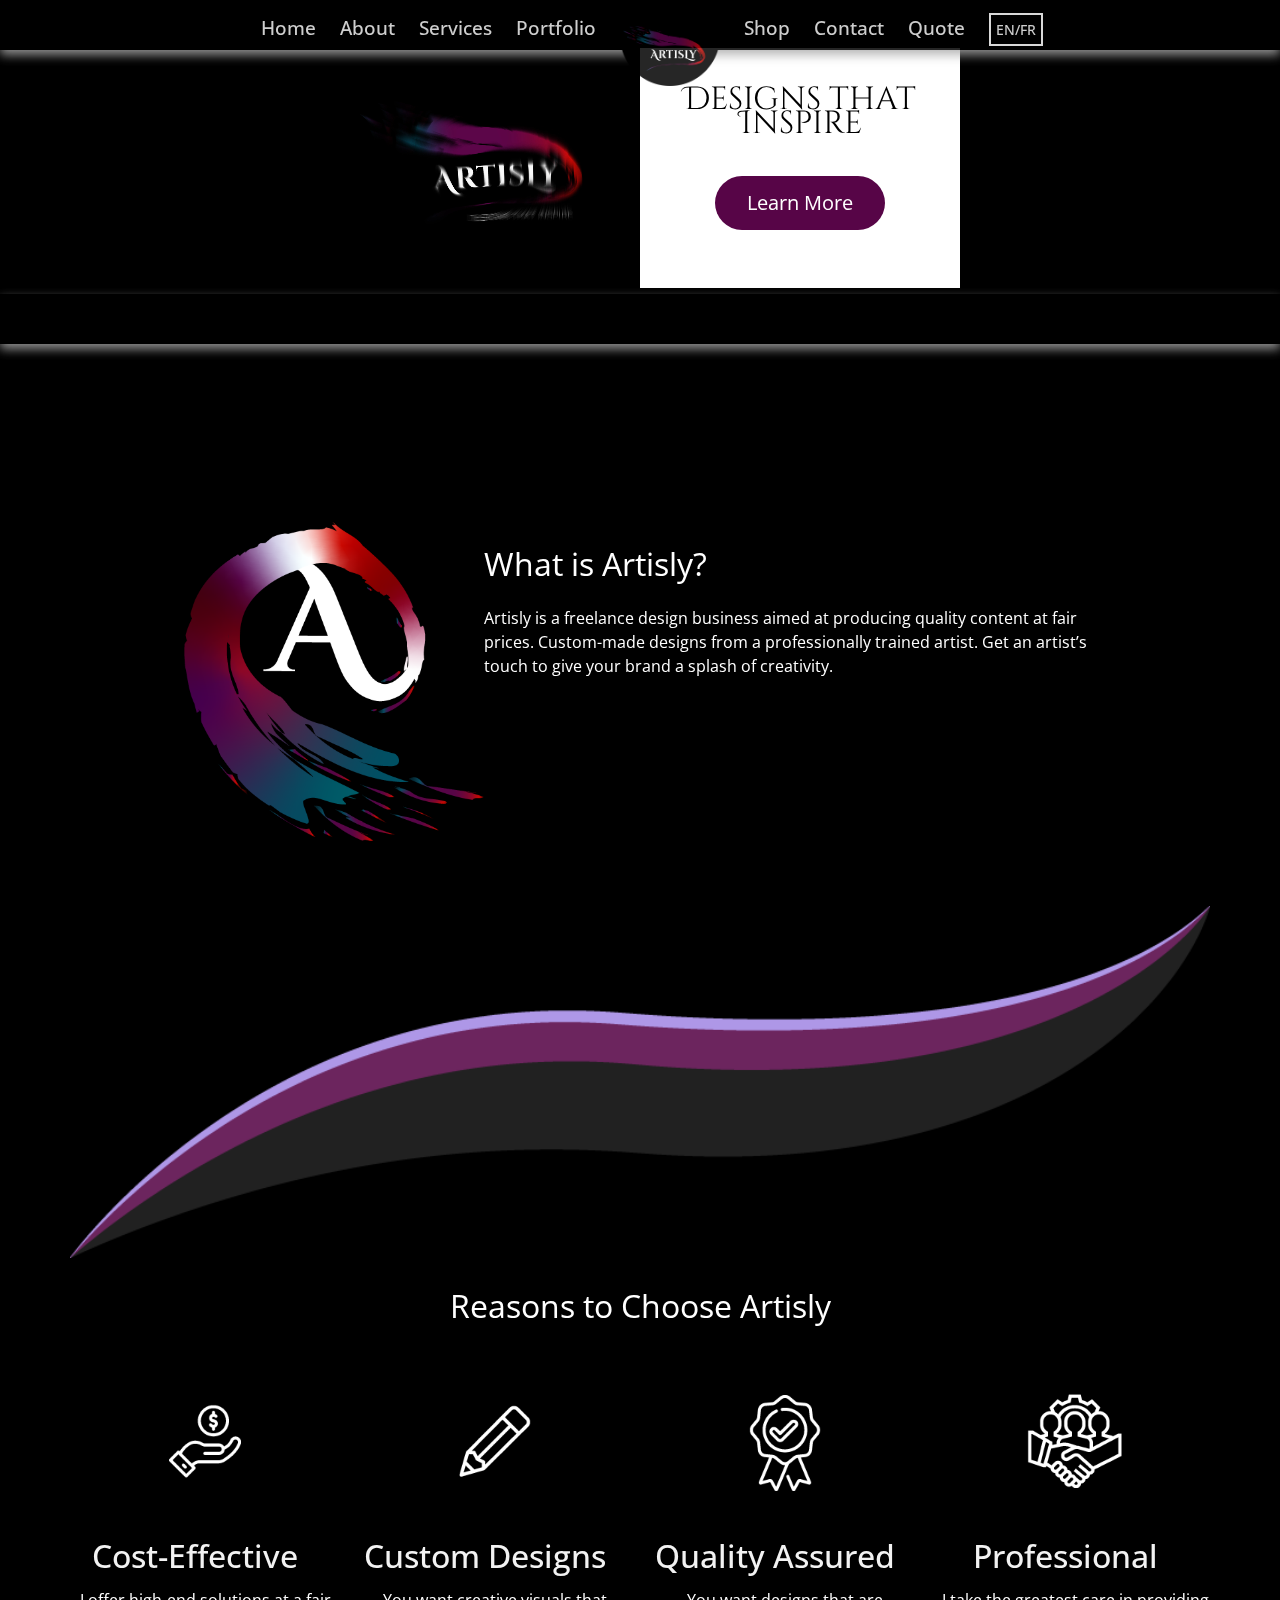
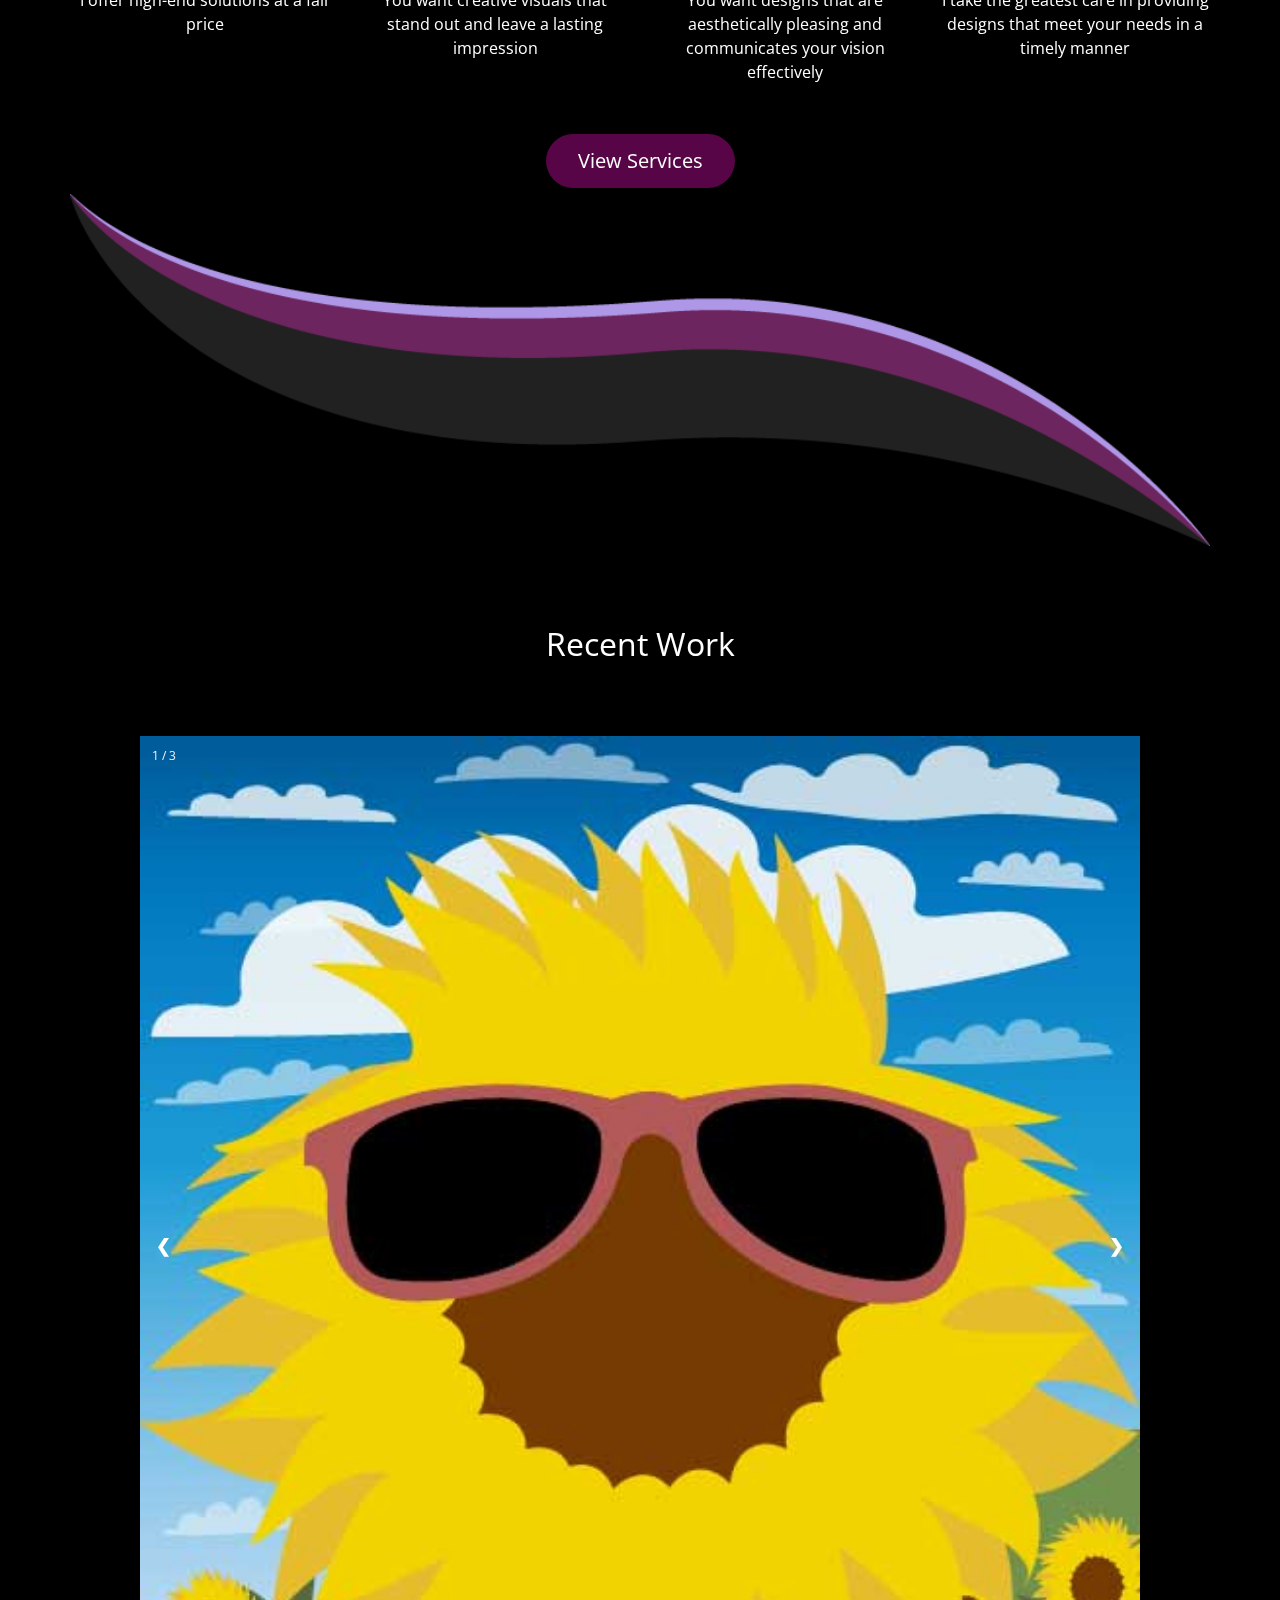
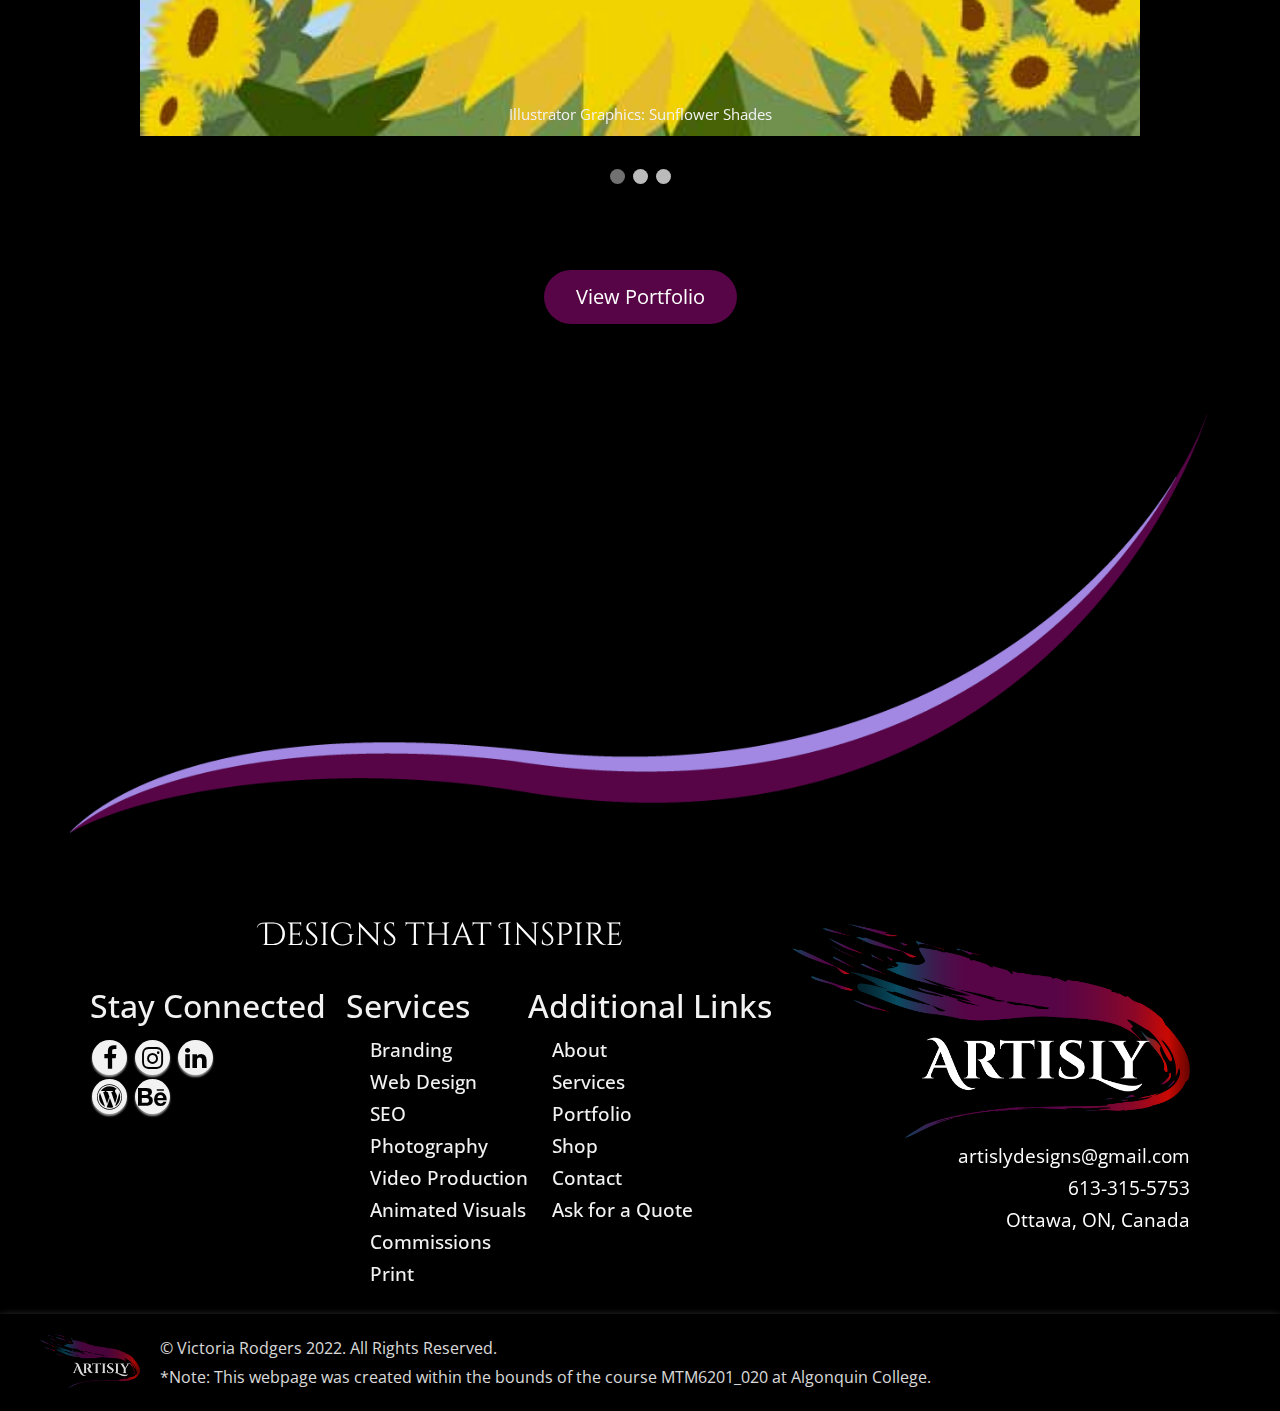
==== commit 4058b91c: "Update for the Accesibility and Css" ====
--- a/index.html
+++ b/index.html
@@ -28,16 +28,16 @@
                   <span class="line line2"></span>
                   <span class="line line3"></span>
                </div>
-               <ul class="menu-items">
-                  <li><a href="index.html">Home</a></li>
-                  <li><a href="about.html">About</a></li>
-                  <li><a href="services.html">Services</a></li>
-                  <li><a href="portfolio.html">Portfolio</a></li>
-                  <li><a class="logo2" href="index.html"><img alt="Artisly Logo" src="images/artisly-logo-02.png" width="100"></a></li>
-                  <li><a href="#">Shop</a></li>
-                  <li><a href="contact.html">Contact</a></li>
-                  <li><a href="quote.html">Quote</a></li>
-                  <li><a class="lan2" href="#">EN/FR</a></li>
+               <ul class="menu-items" role="menubar">
+                  <li><a href="index.html" aria-label="Click to take you to the home page">Home</a></li>
+                  <li><a href="about.html" aria-label="Click to take you to the about page">About</a></li>
+                  <li><a href="services.html" aria-label="Click to take you to the list of services offered">Services</a></li>
+                  <li><a href="portfolio.html"aria-label="Click to take you to the portfolio">Portfolio</a></li>
+                  <li><a class="logo2" href="index.html" aria-label="Click to take you to the home page"><img alt="Artisly Logo" src="images/artisly-logo-02.png" width="100"></a></li>
+                  <li><a href="#" aria-label="Click to take you to the official Artisly shopify store">Shop</a></li>
+                  <li><a href="contact.html" aria-label="Click to take you to the contact page">Contact</a></li>
+                  <li><a href="quote.html" aria-label="Click to take you to the quote form">Quote</a></li>
+                  <li><a class="lan2" href="#" aria-label="Click to change the language">EN/FR</a></li>
                </ul>
                <a class="logo" href="index.html"><img alt="Artisly Logo" src="images/artisly-logo.png" width="80"></a>
                <a class="cart" href="#"><i class="im im-shopping-cart"></i></a>
@@ -48,20 +48,20 @@
          <div class="body_container">
             <main id="top">
                <div class="quote-mobile">
-                  <a class="quote-btn" href="quote.html">Quote</a>
+                  <a class="quote-btn" href="quote.html" aria-label="Click to take you to the quote form" >Quote</a>
                </div>
                <div class="scroll-mobile">
-                  <a class="scroll-btn" href="#top"><i class="im im-arrow-up"></i></a>
+                  <a class="scroll-btn" href="#top" aria-label="Click to take you to the top of the page"><i class="im im-arrow-up"></i></a>
                </div>
                <div id="banner">
                   <div class="vid">
                      <video width="320" height="240" autoplay muted loop>
-                        <source src="images/artisly-logo-vid.mp4" type="video/mp4">
+                        <source aria-label="Video of the Artisly Logo animation" src="images/artisly-logo-vid.mp4" type="video/mp4">
                      </video>
                   </div>
                   <div class="motto2">
                      <h4>Designs that Inspire</h4>
-                     <a class="button" href="about.html">Learn More</a>
+                     <a role="button" class="button" href="about.html" aria-label="Click to take you to the about page">Learn More</a>
                   </div>
                </div>
                <div class="seperator"></div>
@@ -106,13 +106,13 @@
                      <p> I take the greatest care in providing designs that meet your needs in a timely manner</p>
                   </div>
                   <div class="home-button2">
-                     <a class="button" href="services.html">View Services</a>
+                     <a role="button" class="button" href="services.html" aria-label="Click to take you to the list of services offered">View Services</a>
                   </div>
                </div>
                <div class="home-dec">
                   <img src="images/design-bottom.png" alt="Background design" width="1200">
                </div>
-               <h1 class="showcase">Recent Work</h1>
+               <h1 class="showcase" role="slider">Recent Work</h1>
                <!-- Slideshow container -->
                <div class="slideshow-container">
                   <!-- Full-width images with number and caption text -->
@@ -132,8 +132,8 @@
                      <div class="text">Photography: Fog at Dawn</div>
                   </div>
                   <!-- Next and previous buttons -->
-                  <a class="prev" onclick="plusSlides(-1)">&#10094;</a>
-                  <a class="next" onclick="plusSlides(1)">&#10095;</a>
+                  <a role="button" class="prev" onclick="plusSlides(-1)">&#10094;</a>
+                  <a role="button" class="next" onclick="plusSlides(1)">&#10095;</a>
                </div>
                <br>
                <!-- The dots/circles -->
@@ -143,13 +143,13 @@
                   <span class="dot" onclick="currentSlide(3)"></span>
                </div>
                <div class="showcase">
-                  <a class="button" href="portfolio.html">View Portfolio</a>
+                  <a role="button" class="button" href="portfolio.html" aria-label="Click to take you to the portfolio page">View Portfolio</a>
                </div>
             </main>
             <div class="footer-img">
                <img src="images/footer2.png" alt="footer" width="1200">
             </div>
-            <div class="footer_info">
+            <div class="footer_info" role="contentinfo">
                <div class="motto">
                   <h4>Designs that Inspire</h4>
                </div>
@@ -157,53 +157,53 @@
                   <h3>Stay Connected</h3>
                   <div class="sm">
                      <div class="line1">
-                        <a href="#" class="fa fa-facebook"></a>
-                        <a href="#" class="fa fa-instagram"></a>
-                        <a href="#" class="fa fa-linkedin"></a>
+                        <a href="#" aria-label="Click to take you to the Artisly facebook page" class="fa fa-facebook"></a>
+                        <a href="#" aria-label="Click to take you to the Artisly instagram page" class="fa fa-instagram"></a>
+                        <a href="#" aria-label="Click to take you to the Artisly linked-in" class="fa fa-linkedin"></a>
                      </div>
                      <div class="line2">
-                        <a href="#" class="fa fa-wordpress"></a>
-                        <a href="#" class="fa fa-behance"></a>
+                        <a href="#" aria-label="Click to take you to the Artisly wordpress website" class="fa fa-wordpress"></a>
+                        <a href="#" aria-label="Click to take you to the Artisly behance page" class="fa fa-behance"></a>
                      </div>
                   </div>
                </section>
                <section class="quick-serv">
                   <h3>Services</h3>
                   <ul class="web-links">
-                     <li><a href="services.html">Branding</a></li>
-                     <li><a href="services.html">Web Design</a></li>
-                     <li><a href="services.html">SEO</a></li>
-                     <li><a href="services.html">Photography</a></li>
-                     <li><a href="services.html">Video Production</a></li>
-                     <li><a href="services.html">Animated Visuals</a></li>
-                     <li><a href="services.html">Commissions</a></li>
-                     <li><a href="services.html">Print</a></li>
+                     <li><a href="services.html" aria-label="Click to take you to the list of services offered">Branding</a></li>
+                     <li><a href="services.html" aria-label="Click to take you to the list of services offered">Web Design</a></li>
+                     <li><a href="services.html" aria-label="Click to take you to the list of services offered">SEO</a></li>
+                     <li><a href="services.html" aria-label="Click to take you to the list of services offered">Photography</a></li>
+                     <li><a href="services.html" aria-label="Click to take you to the list of services offered">Video Production</a></li>
+                     <li><a href="services.html" aria-label="Click to take you to the list of services offered">Animated Visuals</a></li>
+                     <li><a href="services.html" aria-label="Click to take you to the list of services offered">Commissions</a></li>
+                     <li><a href="services.html" aria-label="Click to take you to the list of services offered">Print</a></li>
                   </ul>
                </section>
                <section class="more-links">
                   <h3>Additional Links</h3>
                   <ul class="web-links">
-                     <li><a href="about.html">About</a></li>
-                     <li><a href="services.html">Services</a></li>
-                     <li><a href="portfolio.html">Portfolio</a></li>
-                     <li><a href="#">Shop</a></li>
-                     <li><a href="contact.html">Contact</a></li>
-                     <li><a href="quote.html">Ask for a Quote</a></li>
+                     <li><a href="about.html" aria-label="Click to take you to the about page">About</a></li>
+                     <li><a href="services.html" aria-label="Click to take you to the list of services offered">Services</a></li>
+                     <li><a href="portfolio.html"aria-label="Click to take you to the portfolio page">Portfolio</a></li>
+                     <li><a href="#"aria-label="Click to take you to the official Artisly shopify store">Shop</a></li>
+                     <li><a href="contact.html"aria-label="Click to take you to the contact page">Contact</a></li>
+                     <li><a href="quote.html"aria-label="Click to take you to the quote form">Ask for a Quote</a></li>
                   </ul>
                </section>
                <div class="artisly-contact">
-                  <a class="footer-logo" href="index.html"><img alt="Artisly Logo" src="images/artisly-logo.png" width="600"></a>
-                  <ul class="web-links">
-                     <li><i class="im im-mail"></i> artislydesigns@gmail.com</li>
-                     <li><i class="im im-phone"></i> 613-315-5753</li>
-                     <li><i class="im im-globe"></i> Ottawa, ON, Canada</li>
+                  <a class="footer-logo" href="index.html"aria-label="Click to take you to the home page"><img alt="Artisly Logo" src="images/artisly-logo.png" width="600"></a>
+                  <ul class="web-links" itemscope itemtype="https://schema.org/Person">
+                     <li><i itemprop="email" class="im im-mail"></i> artislydesigns@gmail.com</li>
+                     <li><i itemprop="telephone" class="im im-phone"></i> 613-315-5753</li>
+                     <li><i itemprop="address" class="im im-globe"></i> Ottawa, ON, Canada</li>
                   </ul>
                </div>
             </div>
             <footer>
-               <div class="footer_container">
-                  <a class="copyright" href="index.html"><img alt="Artisly Logo" src="images/artisly-logo.png" width="100"></a> 
-                  <p><strong><small>&copy; Victoria Rodgers 2022. All Rights Reserved</small>.</strong></p>
+              <div class="footer_container" itemscope itemtype="https://schema.org/ImageObject">
+                <a itemprop="copyrightNotice" class="copyright" href="index.html"aria-label="Click to take you to the home page"><img alt="Artisly Logo" src="images/artisly-logo.png" width="100"></a> 
+                 <p><strong><small>&copy; Victoria Rodgers 2022. All Rights Reserved</small>.</strong></p>
                   <p><small><sup>*</sup>Note: This webpage was created within the bounds of the course MTM6201_020 at Algonquin College.</small></p>
                </div>
             </footer>
--- a/css/design.css
+++ b/css/design.css
@@ -48,6 +48,9 @@
 /*___________________________________________________________________________________________
                                     Start of Website
 _____________________________________________________________________________________________*/
+/*___________________________________________________________________________________________                                    
+    Navbar Code inspired from @alvarotrigo Code https://codepen.io/alvarotrigo/pen/XWejzjR 
+_____________________________________________________________________________________________*/
 *, *::after, *::before {
   box-sizing: border-box;
   padding: 0;
@@ -66,6 +69,7 @@
 }
 body {
   font-family: 'Open Sans', sans-serif;
+  line-height: 1.5rem;
 }
 .navbar {
   box-shadow: 0px 5px 10px 0px #aaa;
@@ -209,17 +213,20 @@
 }
 @keyframes lightup{
   0% {
-      background: #A288E3
+      background: #A288E3 
   }
   50% {
-      background: #F7931E
+      background: #F7931E 
   }
   100% {
       background: #204627;
       color: #fff;
   }
 }
-@media (max-width: 768px) {
+/*___________________________________________________________________________________________
+                                  Mobile First
+_____________________________________________________________________________________________*/
+@media screen and (max-width: 768px) {
   .navbar-container input[type="checkbox"], .navbar-container .hamburger-lines {
       display: block;
   }
@@ -384,12 +391,12 @@
       width: 100%;
   }
 }
-@media (max-width: 500px) {
+/*___________________________________________________________________________________________
+                                        Tablet
+_____________________________________________________________________________________________*/
+@media screen and (max-width: 500px) {
   html {
       font-size: 65%;
-  }
-  .navbar .menu-items li{
-      font-size: 1.6rem;
   }
   .logo {
       position: absolute;
@@ -400,7 +407,14 @@
       font-size: 1.8rem;
       font-weight: 500;
   }
-}
+  .column {
+    flex: 100%;
+    max-width: 100%;
+  }
+}
+/*___________________________________________________________________________________________
+                                    Desktop
+_____________________________________________________________________________________________*/
 @media screen and (min-width:769px) {
   .navbar input[type="checkbox"], .navbar .hamburger-lines {
       display: none;
@@ -481,7 +495,10 @@
       display: none;
   }
 }
-@media screen and (min-width:375px) and (max-width:1050px){
+/*___________________________________________________________________________________________
+                                    Tablet
+_____________________________________________________________________________________________*/
+@media screen and (max-width:1050px){
   .quote-mobile{
       position: fixed;
       bottom: 0;
@@ -634,13 +651,16 @@
 }
 @keyframes fade {
   from {
-      opacity: .4
+      opacity: .4 
   }
   to {
-      opacity: 1
-  }
-}
-@media (max-width: 768px) {
+      opacity: 1 
+  }
+}
+/*___________________________________________________________________________________________
+                                    Mobile
+_____________________________________________________________________________________________*/
+@media screen and (max-width: 768px) {
   .home-dec{
       display: none;
   }
@@ -661,6 +681,9 @@
       display: none;
   }
 }
+/*___________________________________________________________________________________________
+                                    Desktop
+_____________________________________________________________________________________________*/
 @media screen and (min-width:769px) {
   .small-logo{
       float: left;
@@ -718,6 +741,7 @@
   text-align: center;
   grid-template-columns: 1fr 1fr 1fr;
   grid-template-rows: auto auto;
+  line-height: 2.8rem;
 }
 .seperator2{
   padding: 40px;
@@ -730,7 +754,10 @@
   position: absolute;
   left: 0;
 }
-@media (max-width: 768px) {
+/*___________________________________________________________________________________________
+                                    Mobile
+_____________________________________________________________________________________________*/
+@media screen and (max-width: 768px) {
   .intro{
       margin-top: 20%;
   }
@@ -756,6 +783,9 @@
       padding: 70px 0;
   }
 }
+/*___________________________________________________________________________________________
+                                    Tablet
+_____________________________________________________________________________________________*/
 @media screen and (min-width:769px) and (max-width:1050px){
   .bio{
       display: flex;
@@ -765,6 +795,9 @@
       width: 100%;
   }
 }
+/*___________________________________________________________________________________________
+                                    Desktop
+_____________________________________________________________________________________________*/
 @media screen and (min-width:769px) {
   .space{
       padding: 100px 0;
@@ -808,7 +841,10 @@
   grid-template-rows: 1fr 1fr 1fr 1fr;
   gap: 10%;
 }
-@media (max-width: 768px) {
+/*___________________________________________________________________________________________
+                                    Mobile
+_____________________________________________________________________________________________*/
+@media screen and (max-width: 768px) {
   .branding-nav{
       display: flex;
       flex-direction: column;
@@ -952,18 +988,24 @@
   vertical-align: middle;
   width: 100%;
 }
-@media screen and (max-width: 800px) {
+/*___________________________________________________________________________________________
+                              Portfolio Images Grid
+_____________________________________________________________________________________________*/
+@media screen and (max-width: 768px) {
   .column {
       flex: 50%;
       max-width: 50%;
   }
 }
-@media screen and (max-width: 600px) {
+@media screen and (max-width: 500px) {
   .column {
       flex: 100%;
       max-width: 100%;
   }
 }
+/*___________________________________________________________________________________________
+                              Desktop
+_____________________________________________________________________________________________*/
 input[type=text], input[type=tel], select, textarea {
   width: 100%;
   padding: 12px;
@@ -994,9 +1036,4 @@
 .formbox{
   padding-bottom: 60px;
   text-align: center;
-}
-@media (max-width: 768px) {
-  #quote-quote{
-      display: none;
-  }
 }